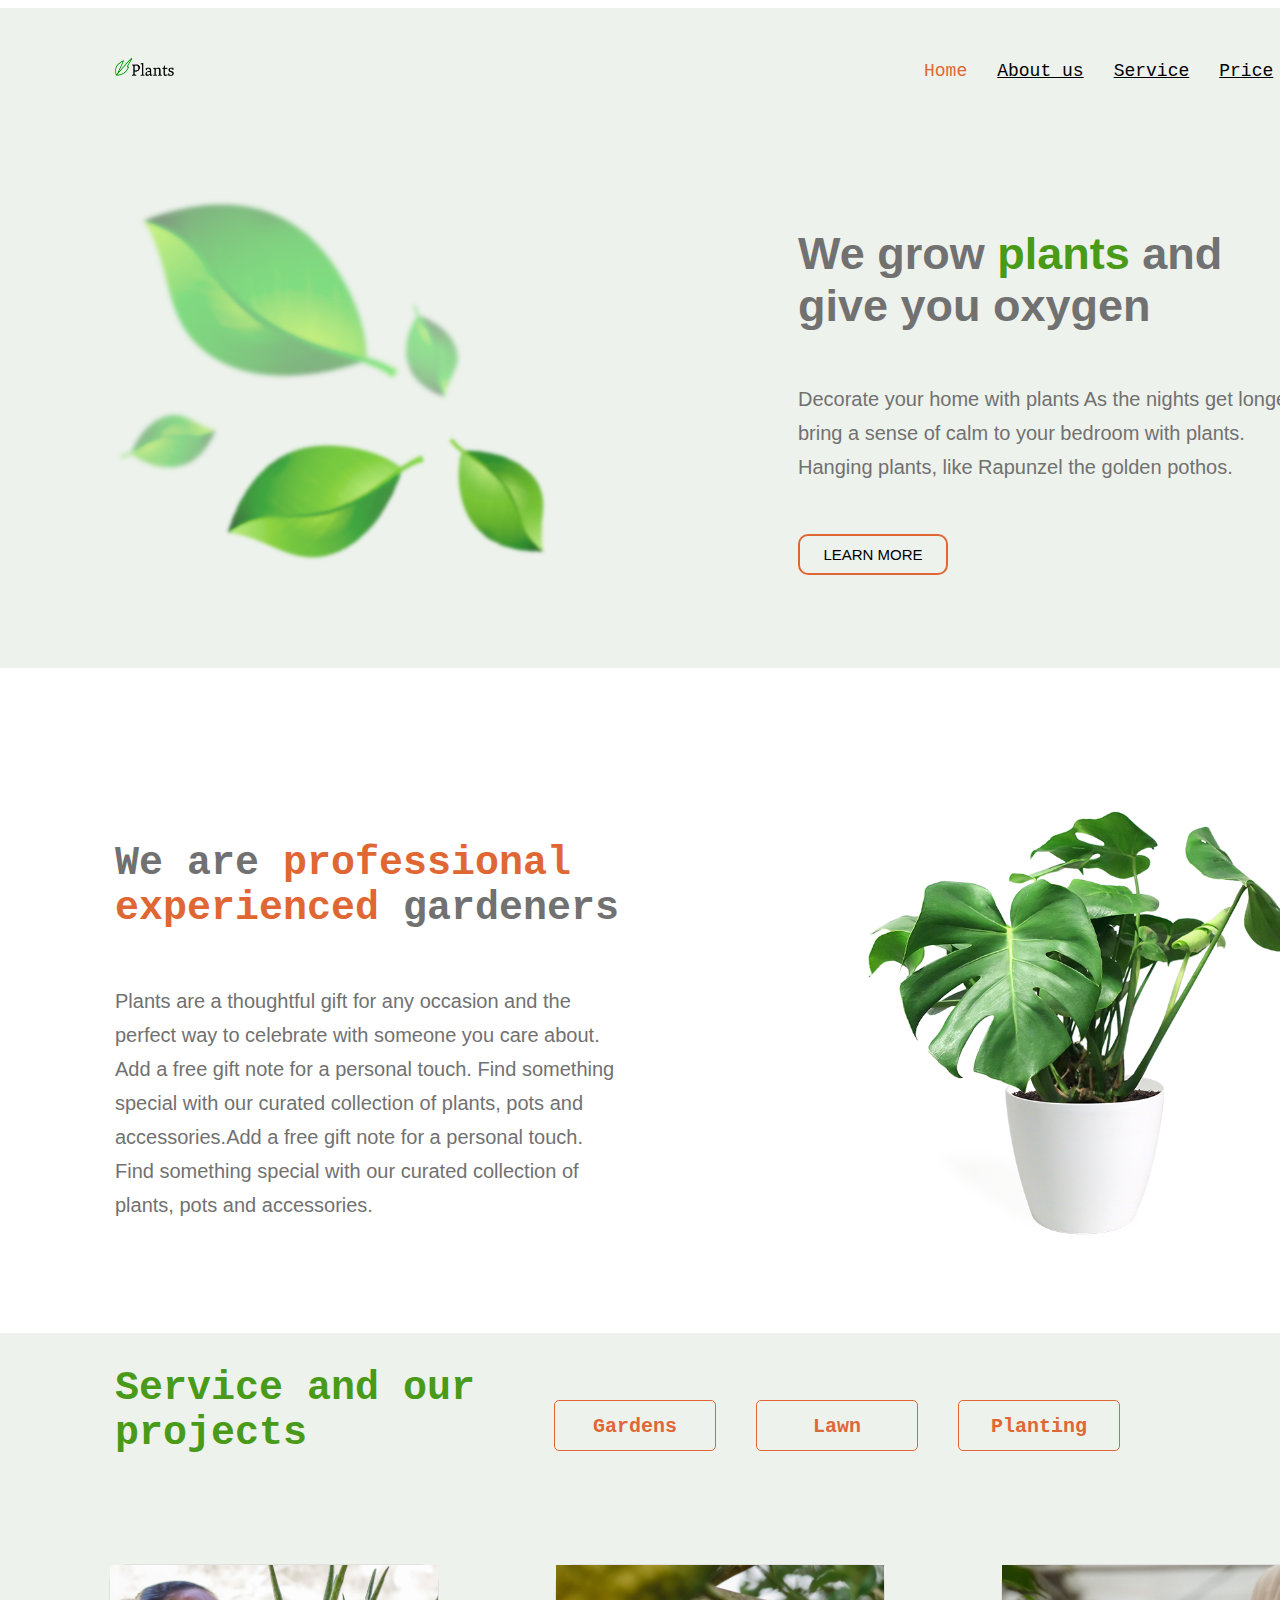
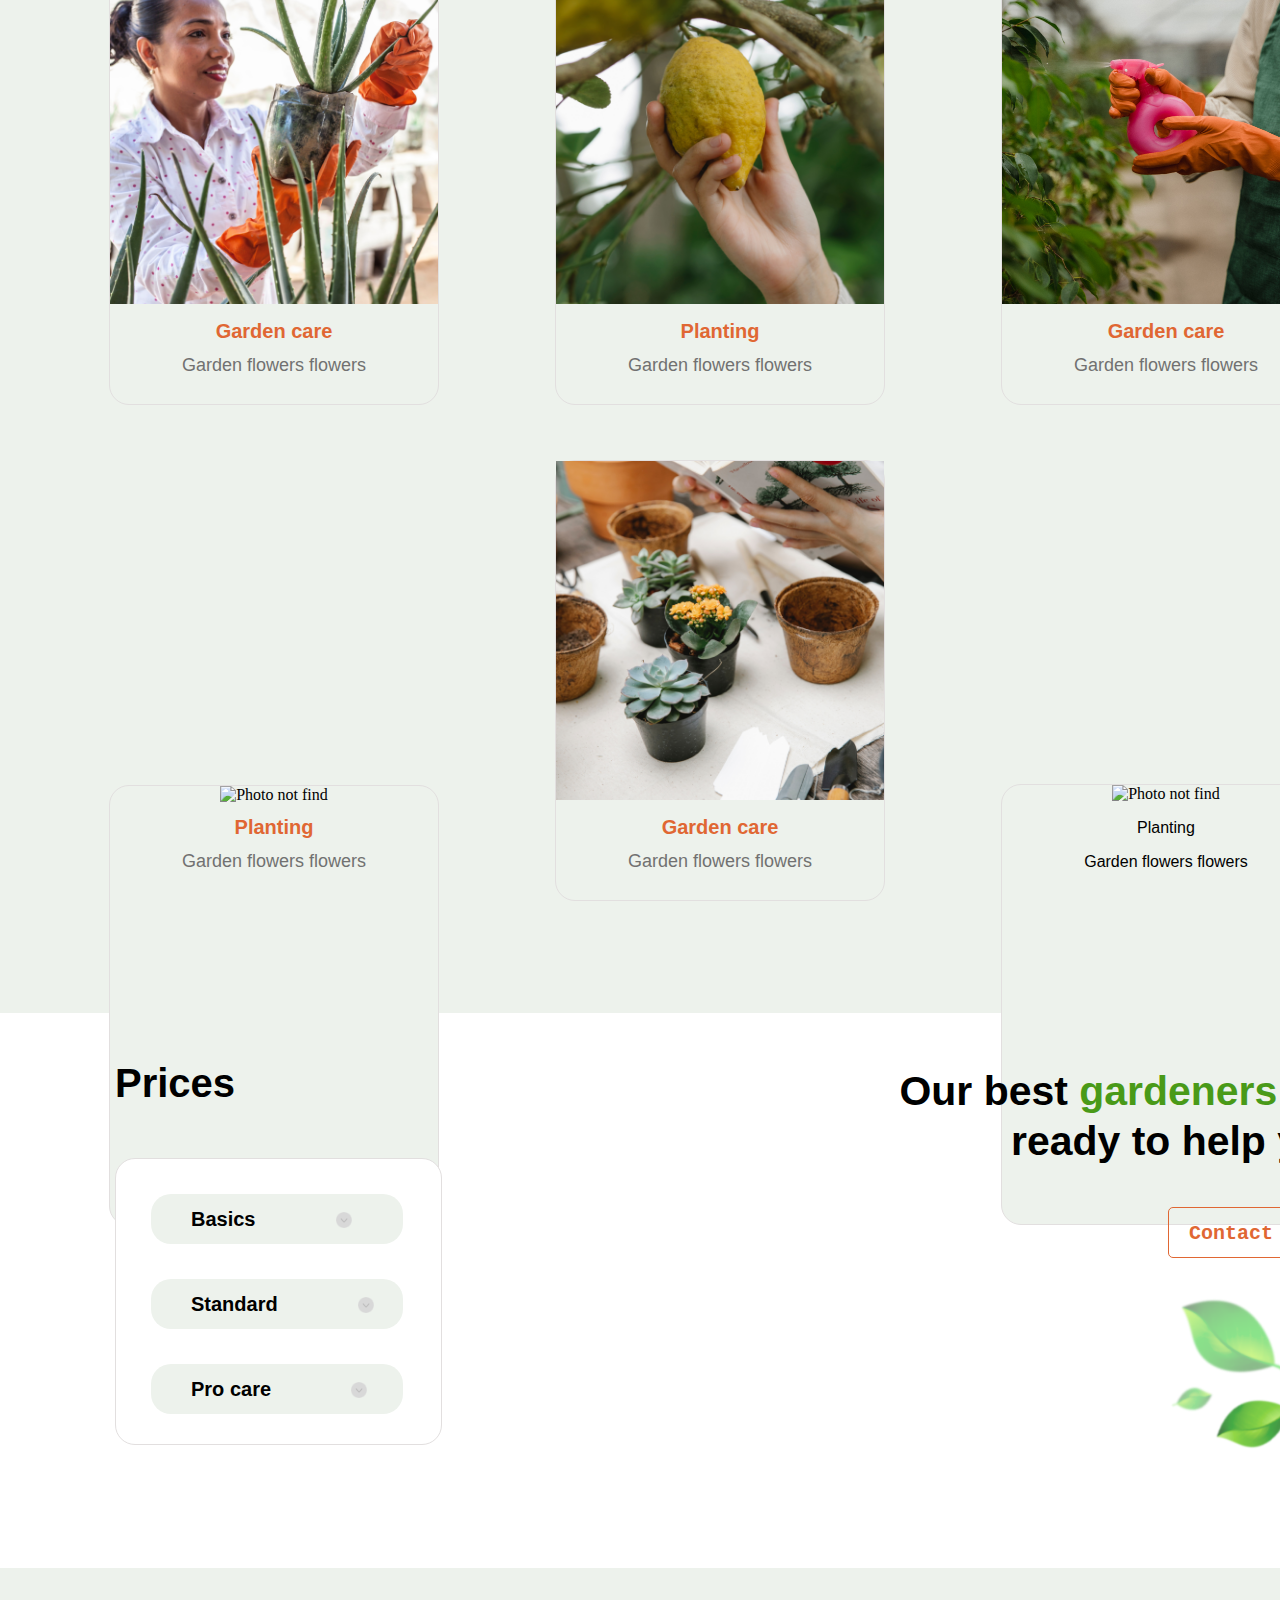
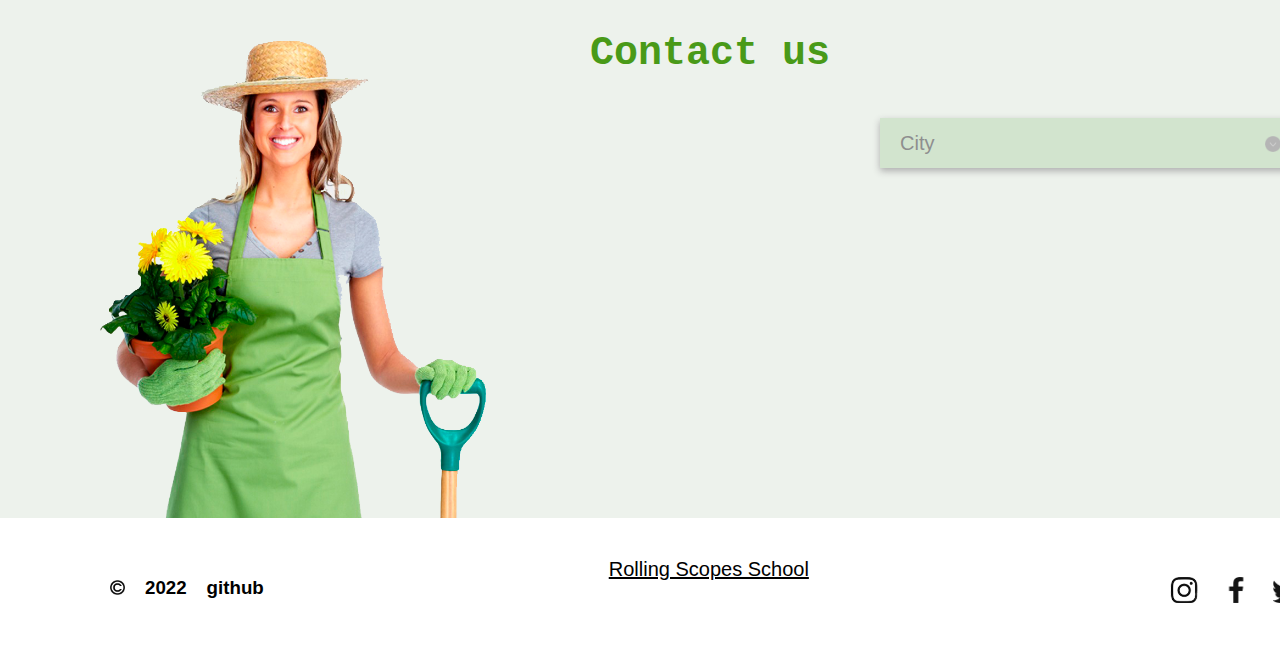
==== plants/index.html @ 2049fe75 "docs: create plants file" ====
<!DOCTYPE html>
<html lang="en">
  <head>
    <meta charset="UTF-8" />
    <meta http-equiv="X-UA-Compatible" content="IE=edge" />
    <meta name="viewport" content="width=device-width, initial-scale=1.0" />
    <title>plants</title>
    <link rel="stylesheet" href="static/styles/style.css" />
    <link rel="stylesheet" href="static/fonts/helvetica_bold.otf" />
    <link rel="stylesheet" href="static/fonts/SkolarPE-Regular.ttf" />
    <link rel="stylesheet" href="static/fonts/helvetica_regular.otf" />
    <link rel="stylesheet" href="static/fonts/SkolarPE-Bold.ttf" />
  </head>

  <body class="page">
    <header>
      <div class="conteiner-fon0">
        <div class="left115">
          <div class="conteiner-head">
            <div class="conteiner-logo">
              <img
                width="59px"
                src="static/images/green_logo_1.png"
                alt="Logo"
              />
            </div>

            <div class="right115">
              <div class="conteiner-link">
                <a class="stroke-sky" style="color: #e06733">Home</a>
                <a href="#about" class="stroke-sky">About us</a>
                <a href="#service" class="stroke-sky">Service</a>
                <a href="#prices" class="stroke-sky">Price</a>
                <a href="#contacts" class="stroke-sky">Contacts</a>
              </div>
            </div>
          </div>
        </div>
      </div>
    </header>

    <main>
      <section class="welcome">
        <div class="conteiner-fon1">
          <div class="left115">
            <img src="static/images/Untitled-2.png" alt="Photo leaves" />
          </div>

          <div class="block-fon1-1">
            <h1 class="block-text">
              We grow <span class="green-text">plants</span> and give you oxygen
            </h1>
            <div class="block-text">
              <p class="text-article">
                Decorate your home with plants As the nights get longer, bring a
                sense of calm to your bedroom with plants. Hanging plants, like
                Rapunzel the golden pothos.
              </p>
            </div>

            <button class="button1 button-new">LEARN MORE</button>
          </div>
        </div>
      </section>

      <section id="about">
        <div class="conteiner-fon2">
          <div class="left115">
            <div class="block-fon2-1">
              <h2 class="block-text">
                We are
                <span class="orange-text">professional experienced</span>
                gardeners
              </h2>

              <div class="block-text">
                <p class="text-article">
                  Plants are a thoughtful gift for any occasion and the perfect
                  way to celebrate with someone you care about. Add a free gift
                  note for a personal touch. Find something special with our
                  curated collection of plants, pots and accessories.Add a free
                  gift note for a personal touch. Find something special with
                  our curated collection of plants, pots and accessories.
                </p>
              </div>
            </div>
          </div>
          <div class="right115-fon2">
            <img
              width="465"
              src="static/images/flower in.png"
              alt="Photo leaves"
            />
          </div>
        </div>
      </section>

      <section id="service">
        <div class="conteiner-fon3">
          <div class="left115">
            <div class="right-fon3">
              <div class="conteiner-garden">
                <h2 class="block-text">
                  <span class="green-text"> Service and our projects</span>
                </h2>

                <div class="conteiner-garden">
                  <div class="fig5 text_center_orange">Gardens</div>
                  <div class="fig5 text_center_orange">Lawn</div>
                  <div class="fig5 text_center_orange">Planting</div>
                </div>
              </div>
            </div>
          </div>

          <div class="main">
            <div class="outher">
              <div class="conteiner-6">
                <div class="fig3">
                  <img
                    width="328"
                    height="339"
                    src="static/images/image_1.jpg"
                    alt="Photo not find"
                  />
                  <p class="text-assort">Garden care</p>
                  <p class="text-article-assort">Garden flowers flowers</p>
                </div>
              </div>

              <div class="conteiner-6">
                <div class="fig3">
                  <img
                    width="328"
                    height="339"
                    src="static/images/image_2.jpg"
                    alt="Photo not find"
                  />
                  <p class="text-assort">Planting</p>
                  <p class="text-article-assort">Garden flowers flowers</p>
                </div>
              </div>

              <div class="conteiner-6">
                <div class="fig3">
                  <img
                    width="328"
                    height="339"
                    src="static/images/image_3.jpg"
                    alt="Photo not find"
                  />
                  <p class="text-assort">Garden care</p>
                  <p class="text-article-assort">Garden flowers flowers</p>
                </div>
              </div>
            </div>

            <div class="outher">
              <div class="conteiner-6">
                <div class="fig3">
                  <div class="fig7">
                    <img
                      width="328"
                      height="339"
                      src="static/images/image_4.jpg"
                      alt="Photo not find"
                    />
                  </div>
                  <p class="text-assort">Planting</p>
                  <p class="text-article-assort">Garden flowers flowers</p>
                </div>
              </div>

              <div class="conteiner-6">
                <div class="fig3">
                  <img
                    width="328"
                    height="339"
                    src="static/images/image_5.jpg"
                    alt="Photo not find"
                  />
                  <p class="text-assort">Garden care</p>
                  <p class="text-article-assort">Garden flowers flowers</p>
                </div>
              </div>

              <div class="conteiner-6">
                <div class="fig3">
                  <img
                    width="328"
                    height="339"
                    src="static/images/image_6.jpg"
                    alt="Photo not find"
                  />
                  <p>Planting</p>
                  <p>Garden flowers flowers</p>
                </div>
              </div>
            </div>
          </div>
        </div>
      </section>

      <section id="prices">
        <div class="conteiner-fon4">
          <div class="block-fon4-1">
            <h3 class="text-fon4-prices">Prices</h3>

            <div class="fig1">
              <div class="fig2">
                <div class="rect_circle">
                  <div class="rect_circle_1">
                    <div class="text_center_middle">Basics</div>
                    <div class="img-fon4">
                      <img
                        width="16px"
                        height="16px"
                        src="static/images/____menu_buttom.png"
                        alt="not"
                      />
                    </div>
                  </div>
                </div>

                <div class="rect_circle">
                  <div class="rect_circle_1">
                    <div class="text_center_middle">Standard</div>
                    <div class="img-fon4">
                      <img
                        width="16px"
                        height="16px"
                        src="static/images/____menu_buttom.png"
                        alt="not"
                      />
                    </div>
                  </div>
                </div>

                <div class="rect_circle">
                  <div class="rect_circle_1">
                    <div class="text_center_middle">Pro care</div>
                    <div class="img-fon4">
                      <img
                        width="16px"
                        height="16px"
                        src="static/images/____menu_buttom.png"
                        alt="not"
                      />
                    </div>
                  </div>
                </div>
              </div>
            </div>
          </div>

          <div class="block-fon4-2">
            <div class="text-fon4">
              <div class="text-right-fon4">
                <h3 class="block-text">
                  Our best <span class="green-text">gardeners</span> are ready
                  to help you
                </h3>
              </div>
            </div>

            <div class="fig6 text_center_orange">Contact us</div>

            <img
              width="180px"
              src="static/images/Leaves_for_low.png"
              alt="Photo not found"
            />
          </div>
        </div>
      </section>

      <section id="contacts">
        <div class="conteiner-fon5">
          <div class="woman">
            <img
              width="390px"
              height="480px"
              src="static/images/bfb3e118e4acce558858a6c1a47c1998.png"
              alt="Photo not found"
            />
          </div>

          <div class="text-fon5">
            <h2><span class="green-text"> Contact us</span></h2>
          </div>

          <div class="botton-fon5">
            <div class="fig4">
              <div class="rect_circle_1">
                <div class="text_center_city">City</div>
                <div class="img-fon5">
                  <img
                    width="16px"
                    height="16px"
                    src="static/images/____menu_buttom_1.png"
                    alt="not"
                  />
                </div>
              </div>
            </div>
          </div>
        </div>
      </section>
    </main>

    <footer>
      <div class="conteiner-fon6">
        <div class="block6-1">
          <div class="img-fon6">
            <img
              class="img-padding-fon6"
              width="15px"
              height="15px"
              src="static/images/____trade.png"
              alt="not found"
            />
          </div>
          <h3 class="img-padding-fon6">2022</h3>
          <h3>github</h3>
        </div>

        <div class="block6-2">
          <a
            class="text-link"
            href="https://rs.school/js-stage0/"
            target="_blank"
            >Rolling Scopes School</a
          >
        </div>

        <div class="block6-3">
          <div class="img-fon6-1">
            <img
              class="img-padding-fon6"
              width="30px"
              height="26px"
              src="static/images/___insta.png"
              alt="not found"
            />
            <img
              class="img-padding-fon6"
              width="26px"
              height="26px"
              src="static/images/____f.png"
              alt="not found"
            />
            <img
              class="img-padding-fon6"
              width="24px"
              height="24px"
              src="static/images/____bird.png"
              alt="not found"
            />
            <img
              class="img-padding-fon6"
              width="27px"
              height="27px"
              src="static/images/____pinterest.png"
              alt="not found"
            />
          </div>
        </div>
      </div>
    </footer>
  </body>
</html>
---- plants/static/styles/style.css ----
.page{
    max-width: 1440px;
    margin-left: auto;
    margin-right: auto;
    scroll-behavior: smooth;
}

button:hover {
    color: #fff; /* Цвет текста */
    background: #499A18; /* Цвет фона */
}
.conteiner-fon0{
   display: flex;
    width: 1440px;
    height: 100px;
    background-color: #EDF2EC;
}



.conteiner-fon1{
    display:flex;
    padding-top: 90px;
    width: 1440px;
    height: 470px;
    background-color: #EDF2EC;
}

.conteiner-fon2{
    display: flex;
    width: 1440px;
    height: 665px;
    background-color: #ffffff;
}

.conteiner-fon3{
    
    width: 1440px;
    height: 1280px;
    background-color: #EDF2EC;
}

.conteiner-fon4{
    display: flex;
    width: 1440px;
    height: 555px;
    background-color: #ffffff;
}
.conteiner-fon5{
    display: flex;
    width: 1440px;
    height: 550px;
    background-color: #EDF2EC;

}

.conteiner-fon6{
    display: flex;
    width: 1440px;
    height: 120px;
    background-color: #ffffff;
}



.left115{
    padding-left: 115px;
}

.right115{
    
    padding-left: 685px;
}

.right115-fon2{
   padding-left: 245px; 
   padding-top: 70px;
}

.stroke-sky{
    display:inline-block;
    margin-left: 15px;
    margin-right: 15px;
    padding-top: 2.5px;
    font-size: 18px;
    color: black;
    font-family: ScolarPE-Bold, Courier, monospace;  
}

.stroke-learn{
    font-size: 16px;
    display:inline-block;
    font-weight: regular;
    margin: 0px;
    padding-left: 25px;
    padding-right: 25px;
    padding-top: 10px;
    padding-bottom: 10px;
    border-radius: 10px;
    border: solid 2px #E06733;
   
    color:#000000;
    font-family: Helvetica, Arial, sans-serif;
   width: 110px;
}
.button1 {
    border: none;
    color:#EDF2EC;
    font-family: Helvetica, Arial, sans-serif;
    font-size: 15px;
    margin: 0px;
    padding: 10px;
    text-align: center;
    text-decoration: none;
    display: inline-block;
    transition-duration: 0.4s;
    cursor: pointer;
    width: 150px;
  }
.button-new {
    background-color: #EDF2EC; 
    color: black;
    border-radius: 10px;
    border: 2px solid #E06733;
  }
   
  .button-new:hover {
    background-color: #E06733;
    color: white;
  }

.block-text{
    width: 508px;
    margin-left: 0;
    padding-left: 0;
       
}

.block-fon1-1{
  display: flex; 
  flex-direction: column; 
  padding-left: 250px;
  
}

.block-fon4-2{
    display: flex; 
    flex-direction: column; 
    padding-left: 400px;
    align-items: flex-end;
   
  }


.block-fon4-1{
    display: flex; 
    flex-direction: column; 
    padding-left: 115px;
    
  }

.block-fon2-1{
    padding-top: 140px;
    display: flex; 
    flex-direction: column;   
}

.text-article{
    font-size: 20px;
    color: #717171;
    line-height: 34px;
    padding-bottom: 30px;
}

.text-article-assort{
    font-size: 18px;
    color: #717171;
    line-height: 20px;
    font-weight: regular;
   
}

.text-fon4-prices{
    font-size: 40px;
    font-weight: bold;
    padding-top: 5px;
    line-height: 50px;
    padding-bottom: 10px;
    
}
.text-fon4{
    font-size: 35px;
    font-weight: bold;
    padding-top: 12px;
    line-height: 50px;
}

.text-right-fon4{
text-align:right ;
}

.text-fon5{
padding-left: 100px;
padding-right: 50px;
padding-top: 30px;
}

.botton-fon5{
padding-top: 150px;

}

.text-assort{
font-size: 20px;
font-weight: bold;
color: #E06733;
line-height: 1px;
padding-top: 3px;
padding-bottom: 3px;
}

.green-text{
    color:#499A18;  
}
.orange-text{
    color: #E06733;  
}
h1{
    font-size: 45px;
    color: #717171;
    font-family: Helvetica, Arial, sans-serif;
    }
h2{
    font-size: 40px;
    color: #717171;
    font-family: ScolarPE-Regular, Courier, monospace;
} 
h3{
    font-family: Helvetica, Arial, sans-serif;
} 
h4{
    font-family: Helvetica, Arial, sans-serif; 
} 
h5{
    font-family: ScolarPE-Regular, Courier, monospace;
}
p{
    font-family: Helvetica, Arial, sans-serif;
} 
.conteiner-link {
   padding-left: 50px;
    display:flex;
}



.conteiner-logo{
  text-align: left;  
}
.conteiner-garden{
    display:flex;
    padding-bottom: 20px;
    
}

.right-fon3{
 padding-right: 300px;   
}

.stroke-garden{
    display:inline-block;
    width: 140px;

    font-size: 20px;
    
    font-weight: bold;
    margin: 17px;
    padding-left: 10px;
    padding-right: 10px;
    border-radius: 5px;
    border: solid 1px #E06733;
    
    color:#E06733;
    font-family: ScolarPE-Regular, Courier, monospace;
}

.text_center_orange{
    text-align: center;
    padding-top: 14px;
    font-weight: bold;
    font-size: 20px;
    color:#E06733;
    font-family: ScolarPE-Regular, Courier, monospace;   
}

.text_center_orange:hover {
    background-color: #E06733;
    color: white;
  }


.fig5{
    margin-top: 67px;
    margin-left: 20px;
    margin-right: 20px;
    width: 160px;
    height: 35px;
    border-radius: 5px;
    border: solid 1px #E06733;
    transition-duration: 0.4s;
    cursor: pointer;
}
.fig6{
    margin-top: 0 px;
    margin-bottom: 40px;
    margin-left: 20px;
    margin-right: 20px;
    width: 160px;
    height: 35px;
    border-radius: 5px;
    border: solid 1px #E06733;
    transition-duration: 0.4s;
    cursor: pointer;
}
.conteiner-6{
    display: inline-block;
    text-align: center;
   padding-left: 56px;
   padding-right: 56px;
   
}

.fig3{
    border-radius: 20px;
    width: 328px;
    height: 439px;
    background: #EDF2EC;
border: solid 1px #e2dfdf;
}

.outher{
padding-top: 55px;
}

.main{
text-align: center;    
}
.conteiner-head{
display: flex;
padding-top: 50px;

}

.conteiner-menu{
    display: flex;
    flex-direction: column;
}
.button-menu{

    display: inline-block;
    margin: 20px;
    text-align: left;
    background-color: #EDF2EC;
}
.rect_circle{      
    border-radius: 20px;
    width:252px;
    height:50px;
    background: #edf2ec;  
    margin: 35px;
}

.img-fon4{
    padding-left: 80px;
    padding-top: 18px;
}

.img-fon5{
    padding-left: 330px;
    padding-top: 18px;
}
.rect_circle_1{
    display: flex;
}

.text_center_middle{

    color: #000000;
    padding-left: 40px;
    line-height: 50px;
    font-family: Helvetica, Arial, sans-serif;
    font-size: 20px;
    font-weight: bold;
}


.text_center_city{

    color: #8e8e8e;
    padding-left: 20px;
    line-height: 50px;
    font-family: Helvetica, Arial, sans-serif;
    font-size: 20px;
    font-weight: regular;
}

.fig1{
    
    border-radius: 20px;
    width: 325px;
    height: 285px;
    background: #ffffff;
    border: solid 1px #e2dfdf;

}

.fig2{
    
}
.fig7{
    border-top-right-radius: 30px;
    border-top-left-radius: 30px;
}

.fig4{
   
    width: 430px;
    height: 50px;
    background: #d2e4ce;
    box-shadow: 0 3px 7px #adadad;

}

.left-fon4{
text-align: right;
}


.woman{
    margin-top: 0px;
   padding-top: 70px;
   padding-left: 100px;
   top: 50px;
 
   
}

.block6-1{
    display: flex;
    padding-top: 40px;
    text-align: left;
    padding-left: 110px ;
}

.block6-2{
    padding-top: 40px;
    text-align: center;
    padding-left: 345px;
}

.block6-3{
    display: flex;
    padding-top: 40px;
   padding-left: 360px;
}

.img-fon6{
padding-top: 22px;
}

.img-fon6-1{
    padding-top: 18px;
    }

    .img-padding-fon6{
padding-right: 20px;
    }


    .text-link{
        padding-top: 70px;
        font-size: 20px;
        color:#000000;
    font-family: Helvetica, Arial, sans-serif;
    }
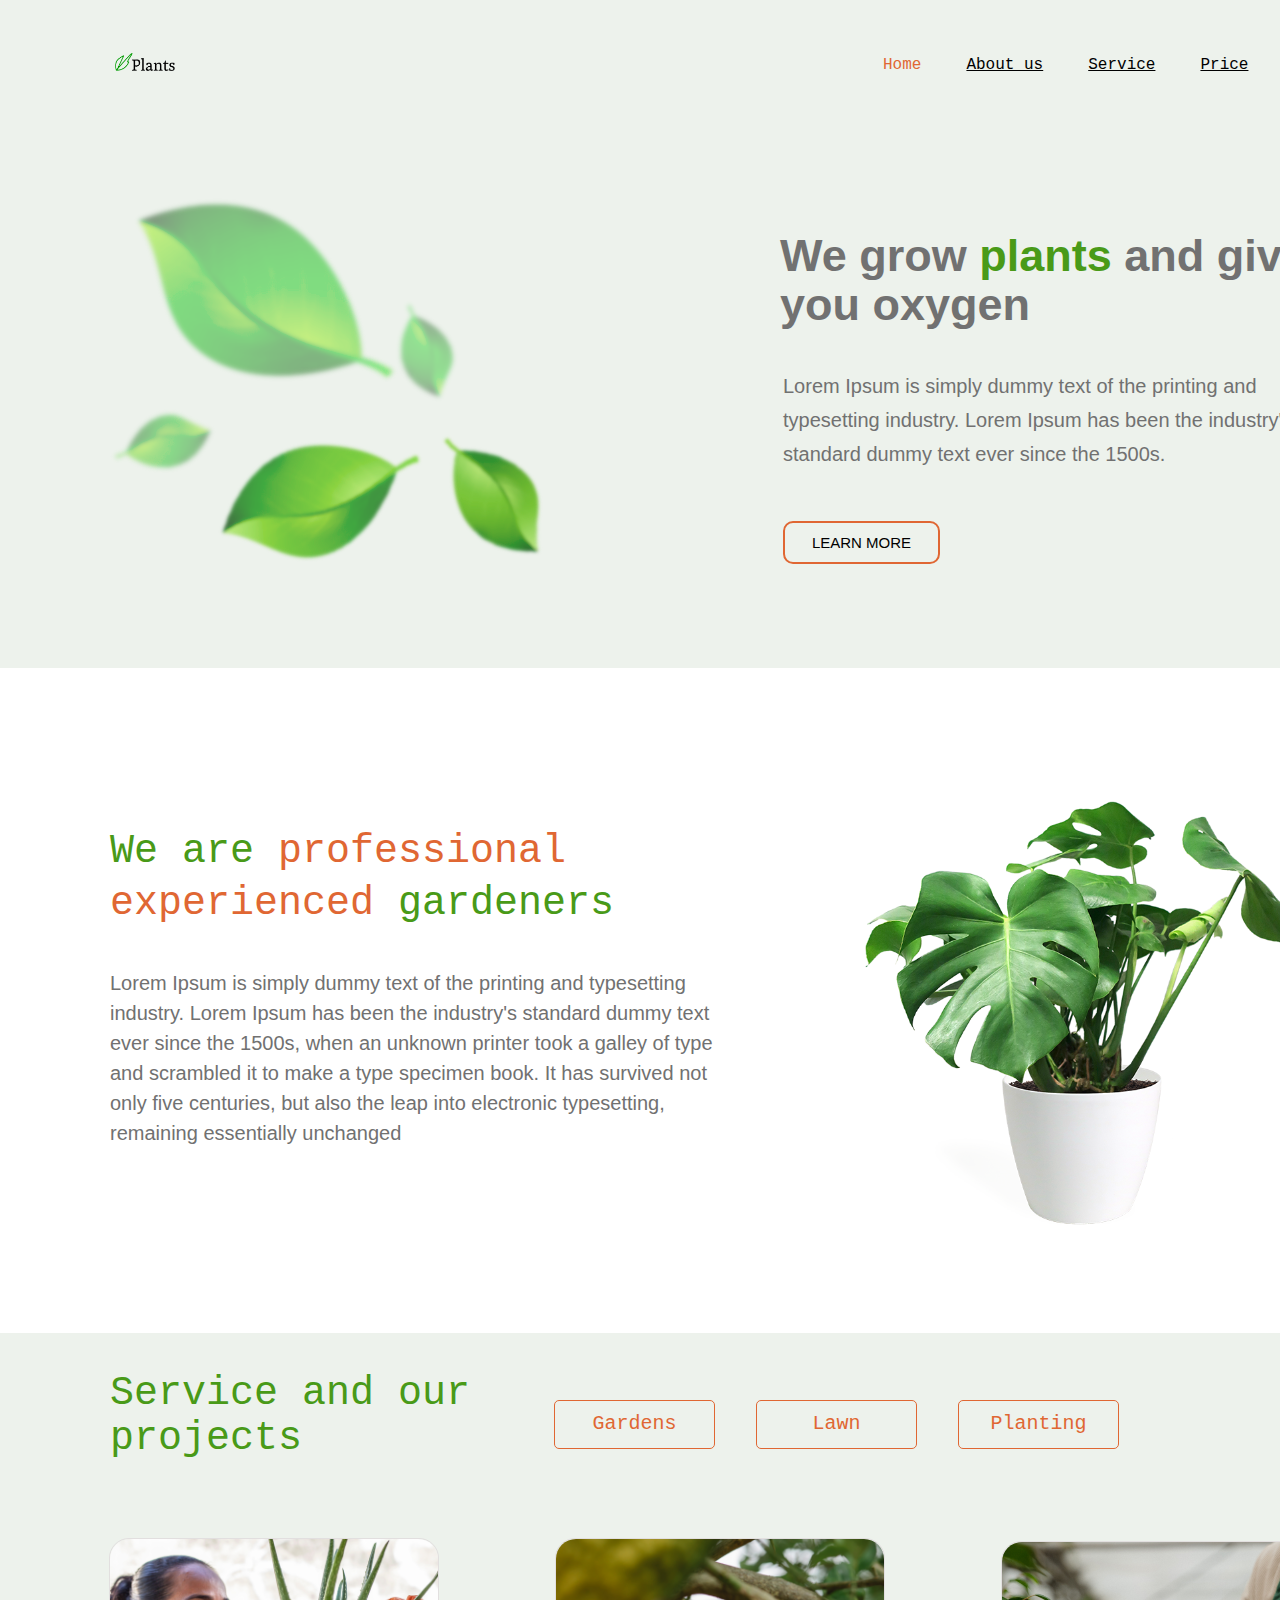
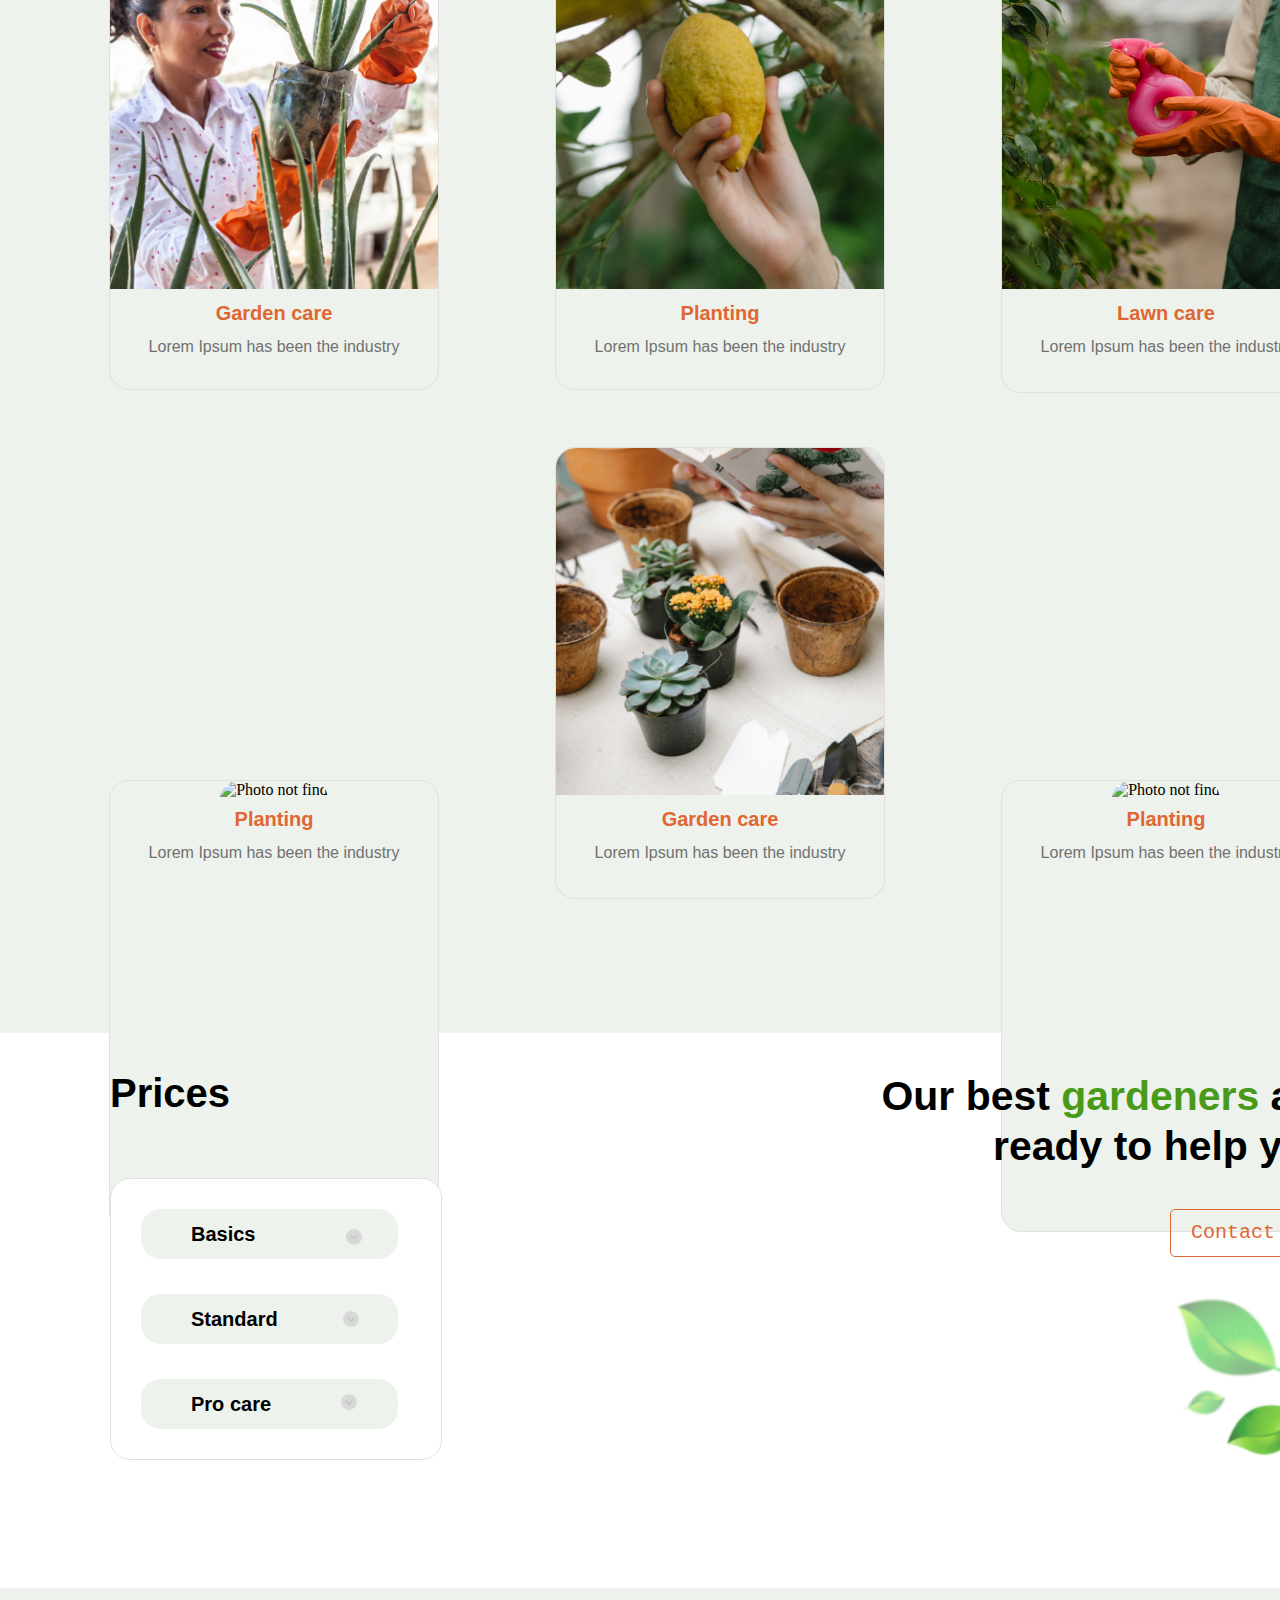
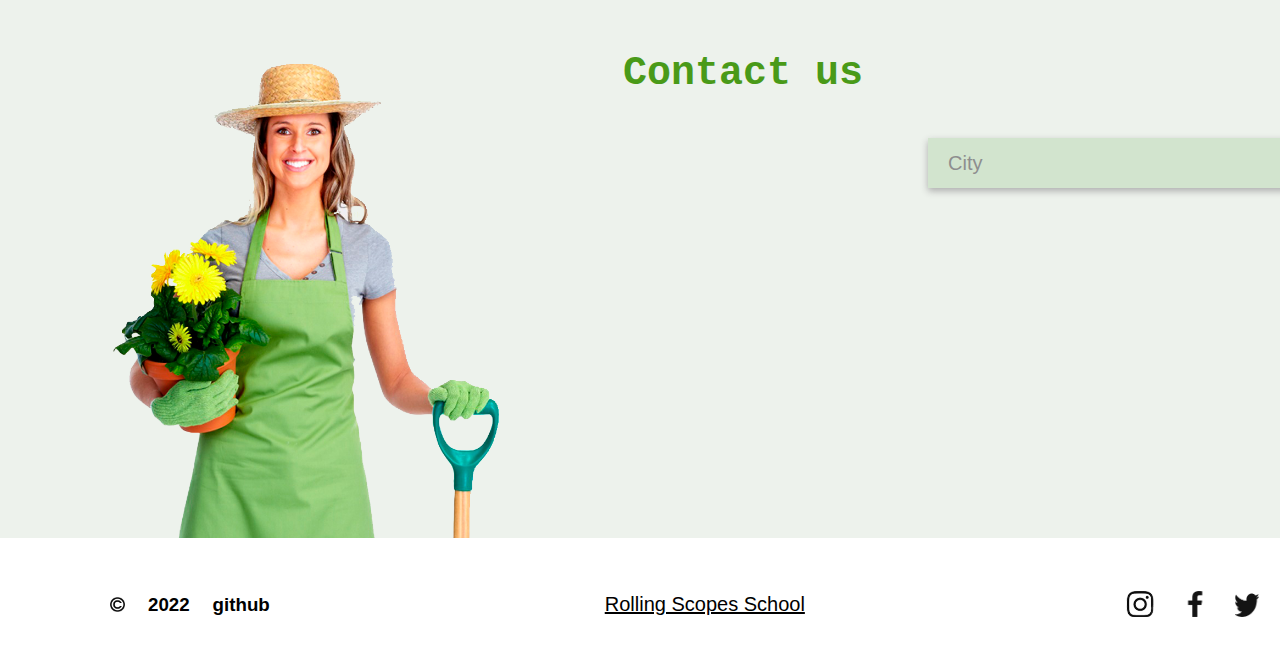
==== commit b79f135d: "docs: change fonts" ====
--- a/plants/index.html
+++ b/plants/index.html
@@ -6,10 +6,13 @@
     <meta name="viewport" content="width=device-width, initial-scale=1.0" />
     <title>plants</title>
     <link rel="stylesheet" href="static/styles/style.css" />
-    <link rel="stylesheet" href="static/fonts/helvetica_bold.otf" />
-    <link rel="stylesheet" href="static/fonts/SkolarPE-Regular.ttf" />
-    <link rel="stylesheet" href="static/fonts/helvetica_regular.otf" />
-    <link rel="stylesheet" href="static/fonts/SkolarPE-Bold.ttf" />
+
+    <link rel="stylesheet" href="static/fonts/Inika-Bold.ttf" />
+    <link rel="stylesheet" href="static/fonts/Inika-Regular.ttf" />
+    <link rel="stylesheet" href="static/fonts/Inter-Bold.ttf" />
+    <link rel="stylesheet" href="static/fonts/Inter-Regular.ttf" />
+    <script src="index.js"></script>
+    
   </head>
 
   <body class="page">
@@ -19,7 +22,7 @@
           <div class="conteiner-head">
             <div class="conteiner-logo">
               <img
-                width="59px"
+                width="60px"
                 src="static/images/green_logo_1.png"
                 alt="Logo"
               />
@@ -42,19 +45,19 @@
     <main>
       <section class="welcome">
         <div class="conteiner-fon1">
-          <div class="left115">
+          <div class="left115-leaves">
             <img src="static/images/Untitled-2.png" alt="Photo leaves" />
           </div>
 
           <div class="block-fon1-1">
-            <h1 class="block-text">
+            <h1 class="block-text-grow">
               We grow <span class="green-text">plants</span> and give you oxygen
             </h1>
-            <div class="block-text">
-              <p class="text-article">
-                Decorate your home with plants As the nights get longer, bring a
-                sense of calm to your bedroom with plants. Hanging plants, like
-                Rapunzel the golden pothos.
+            <div class="block-text-fon1">
+              <p class="text-article-fon1">
+                Lorem Ipsum is simply dummy text of the printing and typesetting
+                industry. Lorem Ipsum has been the industry's standard dummy
+                text ever since the 1500s.
               </p>
             </div>
 
@@ -67,20 +70,21 @@
         <div class="conteiner-fon2">
           <div class="left115">
             <div class="block-fon2-1">
-              <h2 class="block-text">
+              <h2 class="block-text-fon2-h">
                 We are
                 <span class="orange-text">professional experienced</span>
                 gardeners
               </h2>
 
-              <div class="block-text">
-                <p class="text-article">
-                  Plants are a thoughtful gift for any occasion and the perfect
-                  way to celebrate with someone you care about. Add a free gift
-                  note for a personal touch. Find something special with our
-                  curated collection of plants, pots and accessories.Add a free
-                  gift note for a personal touch. Find something special with
-                  our curated collection of plants, pots and accessories.
+              <div class="block-text-fon2">
+                <p class="text-article-fon2">
+                  Lorem Ipsum is simply dummy text of the printing and
+                  typesetting industry. Lorem Ipsum has been the industry's
+                  standard dummy text ever since the 1500s, when an unknown
+                  printer took a galley of type and scrambled it to make a type
+                  specimen book. It has survived not only five centuries, but
+                  also the leap into electronic typesetting, remaining
+                  essentially unchanged
                 </p>
               </div>
             </div>
@@ -100,7 +104,7 @@
           <div class="left115">
             <div class="right-fon3">
               <div class="conteiner-garden">
-                <h2 class="block-text">
+                <h2 class="block-text-fon3-h">
                   <span class="green-text"> Service and our projects</span>
                 </h2>
 
@@ -114,86 +118,98 @@
           </div>
 
           <div class="main">
-            <div class="outher">
-              <div class="conteiner-6">
-                <div class="fig3">
-                  <img
-                    width="328"
-                    height="339"
+            <div class="outher1">
+              <div class="conteiner-6">
+                <div class="fig3">
+                  <img class="fig3-photo"
+                    width="328"
+                    height="350"
                     src="static/images/image_1.jpg"
                     alt="Photo not find"
                   />
                   <p class="text-assort">Garden care</p>
-                  <p class="text-article-assort">Garden flowers flowers</p>
-                </div>
-              </div>
-
-              <div class="conteiner-6">
-                <div class="fig3">
-                  <img
-                    width="328"
-                    height="339"
+                  <p class="text-article-assort">
+                    Lorem Ipsum has been the industry
+                  </p>
+                </div>
+              </div>
+
+              <div class="conteiner-6">
+                <div class="fig3">
+                  <img class="fig3-photo"
+                    width="328"
+                    height="350"
                     src="static/images/image_2.jpg"
                     alt="Photo not find"
                   />
                   <p class="text-assort">Planting</p>
-                  <p class="text-article-assort">Garden flowers flowers</p>
-                </div>
-              </div>
-
-              <div class="conteiner-6">
-                <div class="fig3">
-                  <img
-                    width="328"
-                    height="339"
+                  <p class="text-article-assort">
+                    Lorem Ipsum has been the industry
+                  </p>
+                </div>
+              </div>
+
+              <div class="conteiner-6">
+                <div class="fig3">
+                  <img class="fig3-photo"
+                    width="328"
+                    height="347"
                     src="static/images/image_3.jpg"
                     alt="Photo not find"
                   />
-                  <p class="text-assort">Garden care</p>
-                  <p class="text-article-assort">Garden flowers flowers</p>
-                </div>
-              </div>
-            </div>
-
-            <div class="outher">
+                  <p class="text-assort">Lawn care</p>
+                  <p class="text-article-assort">
+                    Lorem Ipsum has been the industry
+                  </p>
+                </div>
+              </div>
+            </div>
+
+            <div class="outher2">
               <div class="conteiner-6">
                 <div class="fig3">
                   <div class="fig7">
-                    <img
+                    <img class="fig3-photo"
                       width="328"
-                      height="339"
+                      height="347"
                       src="static/images/image_4.jpg"
                       alt="Photo not find"
                     />
                   </div>
                   <p class="text-assort">Planting</p>
-                  <p class="text-article-assort">Garden flowers flowers</p>
-                </div>
-              </div>
-
-              <div class="conteiner-6">
-                <div class="fig3">
-                  <img
-                    width="328"
-                    height="339"
+                  <p class="text-article-assort">
+                    Lorem Ipsum has been the industry
+                  </p>
+                </div>
+              </div>
+
+              <div class="conteiner-6">
+                <div class="fig3">
+                  <img class="fig3-photo"
+                    width="328"
+                    height="347"
                     src="static/images/image_5.jpg"
                     alt="Photo not find"
                   />
                   <p class="text-assort">Garden care</p>
-                  <p class="text-article-assort">Garden flowers flowers</p>
-                </div>
-              </div>
-
-              <div class="conteiner-6">
-                <div class="fig3">
-                  <img
-                    width="328"
-                    height="339"
+                  <p class="text-article-assort">
+                    Lorem Ipsum has been the industry
+                  </p>
+                </div>
+              </div>
+
+              <div class="conteiner-6">
+                <div class="fig3">
+                  <img class="fig3-photo"
+                    width="328"
+                    height="347"
                     src="static/images/image_6.jpg"
                     alt="Photo not find"
                   />
-                  <p>Planting</p>
-                  <p>Garden flowers flowers</p>
+                  <p class="text-assort">Planting</p>
+                  <p class="text-article-assort">
+                    Lorem Ipsum has been the industry
+                  </p>
                 </div>
               </div>
             </div>
@@ -204,14 +220,14 @@
       <section id="prices">
         <div class="conteiner-fon4">
           <div class="block-fon4-1">
-            <h3 class="text-fon4-prices">Prices</h3>
+            <h2 class="text-fon4-prices">Prices</h2>
 
             <div class="fig1">
               <div class="fig2">
                 <div class="rect_circle">
                   <div class="rect_circle_1">
                     <div class="text_center_middle">Basics</div>
-                    <div class="img-fon4">
+                    <div class="img-fon4-11">
                       <img
                         width="16px"
                         height="16px"
@@ -225,7 +241,7 @@
                 <div class="rect_circle">
                   <div class="rect_circle_1">
                     <div class="text_center_middle">Standard</div>
-                    <div class="img-fon4">
+                    <div class="img-fon4-12">
                       <img
                         width="16px"
                         height="16px"
@@ -239,7 +255,7 @@
                 <div class="rect_circle">
                   <div class="rect_circle_1">
                     <div class="text_center_middle">Pro care</div>
-                    <div class="img-fon4">
+                    <div class="img-fon4-13">
                       <img
                         width="16px"
                         height="16px"
@@ -256,7 +272,7 @@
           <div class="block-fon4-2">
             <div class="text-fon4">
               <div class="text-right-fon4">
-                <h3 class="block-text">
+                <h3 class="block-text-fon4-h">
                   Our best <span class="green-text">gardeners</span> are ready
                   to help you
                 </h3>
@@ -265,11 +281,13 @@
 
             <div class="fig6 text_center_orange">Contact us</div>
 
-            <img
-              width="180px"
-              src="static/images/Leaves_for_low.png"
-              alt="Photo not found"
-            />
+            <div class="img-fon4">
+              <img
+                width="190px"
+                src="static/images/Leaves_for_low.png"
+                alt="Photo not found"
+              />
+            </div>
           </div>
         </div>
       </section>
@@ -279,14 +297,16 @@
           <div class="woman">
             <img
               width="390px"
-              height="480px"
+              height="477px"
               src="static/images/bfb3e118e4acce558858a6c1a47c1998.png"
               alt="Photo not found"
             />
           </div>
 
           <div class="text-fon5">
-            <h2><span class="green-text"> Contact us</span></h2>
+            <h2 class="text-fon5-h2">
+              <span class="green-text"> Contact us</span>
+            </h2>
           </div>
 
           <div class="botton-fon5">
--- a/plants/static/styles/style.css
+++ b/plants/static/styles/style.css
@@ -10,9 +10,10 @@
     background: #499A18; /* Цвет фона */
 }
 .conteiner-fon0{
+margin-top: -10px;
    display: flex;
     width: 1440px;
-    height: 100px;
+    height: 110px;
     background-color: #EDF2EC;
 }
 
@@ -36,7 +37,7 @@
 .conteiner-fon3{
     
     width: 1440px;
-    height: 1280px;
+    height: 1300px;
     background-color: #EDF2EC;
 }
 
@@ -66,6 +67,11 @@
 .left115{
     padding-left: 115px;
 }
+.left115-leaves{
+    padding-left: 110px;
+    padding-top: 0px;
+}
+
 
 .right115{
     
@@ -73,18 +79,18 @@
 }
 
 .right115-fon2{
-   padding-left: 245px; 
-   padding-top: 70px;
+   padding-left: 150px; 
+   padding-top: 60px;
 }
 
 .stroke-sky{
     display:inline-block;
-    margin-left: 15px;
-    margin-right: 15px;
+    margin-left: 23px;
+    margin-right: 22px;
     padding-top: 2.5px;
-    font-size: 18px;
+    font-size: 16px;
     color: black;
-    font-family: ScolarPE-Bold, Courier, monospace;  
+    font-family: Inika, Courier, monospace;  
 }
 
 .stroke-learn{
@@ -100,22 +106,22 @@
     border: solid 2px #E06733;
    
     color:#000000;
-    font-family: Helvetica, Arial, sans-serif;
+    font-family: Inter, Arial, sans-serif;
    width: 110px;
 }
 .button1 {
     border: none;
     color:#EDF2EC;
-    font-family: Helvetica, Arial, sans-serif;
+    font-family: Inter, Arial, sans-serif;
     font-size: 15px;
     margin: 0px;
-    padding: 10px;
+    padding: 11px;
     text-align: center;
     text-decoration: none;
     display: inline-block;
     transition-duration: 0.4s;
     cursor: pointer;
-    width: 150px;
+    width: 157px;
   }
 .button-new {
     background-color: #EDF2EC; 
@@ -130,34 +136,65 @@
   }
 
 .block-text{
-    width: 508px;
+    width: 500px;
     margin-left: 0;
     padding-left: 0;
        
 }
 
+.block-text-fon4-h{
+    width: 500px;
+  
+    margin-left: 10px;
+    padding-left: 0;
+       
+}
+.block-text-fon1{
+    width: 530px;
+    margin-left: 0;
+    padding-left: 0;
+    margin-top: 8px;   
+}
+
+
+.block-text-fon2{
+    width: 600px;
+    margin-left: 0;
+    padding-left: 0;
+       
+}
+
+.block-text-grow{
+    width: 600px;
+    margin-left: -3px;
+    padding-left: 0;
+    margin-top: 33px;
+       
+}
+
 .block-fon1-1{
   display: flex; 
   flex-direction: column; 
-  padding-left: 250px;
+  padding-left: 240px;
   
 }
 
 .block-fon4-2{
     display: flex; 
     flex-direction: column; 
-    padding-left: 400px;
+    padding-left: 380px;
     align-items: flex-end;
-   
-  }
+    margin-top: -15px;
+    padding-top: 0px;
+}
 
 
 .block-fon4-1{
     display: flex; 
     flex-direction: column; 
-    padding-left: 115px;
-    
-  }
+    padding-left: 110px;  
+    margin-top: 10px;  
+}
 
 .block-fon2-1{
     padding-top: 140px;
@@ -169,25 +206,45 @@
     font-size: 20px;
     color: #717171;
     line-height: 34px;
+    margin-top: 2px;
     padding-bottom: 30px;
 }
 
+.text-article-fon1{
+    font-size: 20px;
+    color: #717171;
+    line-height: 34px;
+    margin-top: 2px;
+    padding-bottom: 30px;
+}
+
+.text-article-fon2{
+    font-size: 20px;
+    color: #717171;
+    line-height: 30px;
+    margin-top: 5px;
+    padding-bottom: 50px;
+    margin-left: -5px;
+}
+
 .text-article-assort{
-    font-size: 18px;
+    font-size: 16px;
     color: #717171;
     line-height: 20px;
-    font-weight: regular;
-   
+    font-weight: regular;  
 }
 
 .text-fon4-prices{
+    font-family: Inter, Arial, sans-serif;
     font-size: 40px;
     font-weight: bold;
-    padding-top: 5px;
+    padding-top: 0px;
     line-height: 50px;
-    padding-bottom: 10px;
-    
-}
+    color: #000000;
+   margin-top: 25px;
+    margin-bottom: 60px;
+}
+
 .text-fon4{
     font-size: 35px;
     font-weight: bold;
@@ -200,13 +257,18 @@
 }
 
 .text-fon5{
-padding-left: 100px;
+padding-left: 120px;
 padding-right: 50px;
 padding-top: 30px;
+
+}
+.text-fon5-h2{
+    font-weight: regular;
 }
 
 .botton-fon5{
 padding-top: 150px;
+margin-left: -5px;
 
 }
 
@@ -215,7 +277,7 @@
 font-weight: bold;
 color: #E06733;
 line-height: 1px;
-padding-top: 3px;
+padding-top: 0px;
 padding-bottom: 3px;
 }
 
@@ -228,34 +290,60 @@
 h1{
     font-size: 45px;
     color: #717171;
-    font-family: Helvetica, Arial, sans-serif;
+    line-height: 49px;
+    padding-top: 0px;
+    font-family: Inter, Arial, sans-serif;
     }
 h2{
     font-size: 40px;
     color: #717171;
-    font-family: ScolarPE-Regular, Courier, monospace;
+    font-family: Inika, Curier, monospace;
 } 
+
+.block-text-fon2-h{
+    color: #499A18 ;
+    font-family: Inika, Courier, monospace;
+    width: 600px;
+    font-weight: lighter;
+    margin-top: 18px;
+    line-height: 52px;
+    margin-left: -5px;
+    padding-left: 0;
+}
+
+.block-text-fon3-h{
+    color: #499A18 ;
+    font-family: Inika, Courier, monospace;
+    width: 600px;
+    margin-top: 38px;
+    margin-left: -5px;
+    padding-left: 0;
+   font-weight: lighter;
+}
+
 h3{
-    font-family: Helvetica, Arial, sans-serif;
+    font-family: Inter, Arial, sans-serif;
 } 
 h4{
-    font-family: Helvetica, Arial, sans-serif; 
+    font-family: Inter, Arial, sans-serif; 
 } 
 h5{
-    font-family: ScolarPE-Regular, Courier, monospace;
+    font-family: Inika-Regular, Courier, monospace;
 }
 p{
-    font-family: Helvetica, Arial, sans-serif;
+    font-family: Inter, Arial, sans-serif;
 } 
 .conteiner-link {
-   padding-left: 50px;
+   padding-left: -10px;
     display:flex;
+    margin-top: 10px;
 }
 
 
 
 .conteiner-logo{
-  text-align: left;  
+  text-align: left; 
+  margin-top: 10px; 
 }
 .conteiner-garden{
     display:flex;
@@ -281,28 +369,42 @@
     border: solid 1px #E06733;
     
     color:#E06733;
-    font-family: ScolarPE-Regular, Courier, monospace;
+    font-family: Inika-Regular, Courier, monospace;
 }
 
 .text_center_orange{
     text-align: center;
-    padding-top: 14px;
+    padding-top: 11px;
     font-weight: bold;
     font-size: 20px;
     color:#E06733;
-    font-family: ScolarPE-Regular, Courier, monospace;   
+    font-family: Inika, Courier, monospace;   
+    font-weight: lighter;
 }
 
 .text_center_orange:hover {
     background-color: #E06733;
     color: white;
+    cursor: pointer;
   }
 
 
 .fig5{
     margin-top: 67px;
     margin-left: 20px;
-    margin-right: 20px;
+    margin-right: 21px;
+    width: 159px;
+    height: 36px;
+    border-radius: 5px;
+    border: solid 1px #E06733;
+    transition-duration: 0.4s;
+    cursor: pointer;
+}
+.fig6{
+    margin-top: -3px;
+    margin-bottom: 40px;
+    margin-left: 30px;
+    margin-right: 0px;
     width: 160px;
     height: 35px;
     border-radius: 5px;
@@ -310,17 +412,10 @@
     transition-duration: 0.4s;
     cursor: pointer;
 }
-.fig6{
-    margin-top: 0 px;
-    margin-bottom: 40px;
-    margin-left: 20px;
-    margin-right: 20px;
-    width: 160px;
-    height: 35px;
-    border-radius: 5px;
-    border: solid 1px #E06733;
-    transition-duration: 0.4s;
-    cursor: pointer;
+
+.img-fon4{
+    margin-right: -40px;
+    padding-right: 12px;
 }
 .conteiner-6{
     display: inline-block;
@@ -333,21 +428,29 @@
 .fig3{
     border-radius: 20px;
     width: 328px;
-    height: 439px;
+    height: 450px;
     background: #EDF2EC;
 border: solid 1px #e2dfdf;
 }
 
-.outher{
-padding-top: 55px;
-}
-
+.fig3-photo{
+   border-radius: 20px 20px 0px 0px; 
+}
+
+.outher1{
+padding-top: 24px;
+margin-bottom: 17px;
+}
+.outher2{
+    padding-top: 37px;
+    margin-bottom: 17px;
+    }
 .main{
 text-align: center;    
 }
 .conteiner-head{
 display: flex;
-padding-top: 50px;
+padding-top: 45px;
 
 }
 
@@ -364,21 +467,46 @@
 }
 .rect_circle{      
     border-radius: 20px;
-    width:252px;
+    width:257px;
     height:50px;
     background: #edf2ec;  
-    margin: 35px;
+    margin-left: 30px;
+    margin-top: 30px;
+    margin-bottom: 35px;
+    margin-right: 30px;
 }
 
 .img-fon4{
     padding-left: 80px;
-    padding-top: 18px;
+    padding-top: 0px;
+    margin-bottom: 0px;
+}
+
+.img-fon4-11{
+    padding-left: 80px;
+    padding-top: 0px;
+    margin-top: 20px;
+    margin-left: 10px;
+}
+.img-fon4-12{
+    padding-left: 80px;
+    padding-top: 0px;
+    margin-top: 17px;
+    margin-left: -15px;
+}
+
+.img-fon4-13{
+    padding-left: 80px;
+    padding-top: 0px;
+    margin-top: 15px;
+    margin-left: -10px;
 }
 
 .img-fon5{
-    padding-left: 330px;
-    padding-top: 18px;
-}
+    padding-left: 345px;
+    padding-top: 15px;
+}
+
 .rect_circle_1{
     display: flex;
 }
@@ -386,9 +514,9 @@
 .text_center_middle{
 
     color: #000000;
-    padding-left: 40px;
+    padding-left: 50px;
     line-height: 50px;
-    font-family: Helvetica, Arial, sans-serif;
+    font-family: Inter, Arial, sans-serif;
     font-size: 20px;
     font-weight: bold;
 }
@@ -399,7 +527,7 @@
     color: #8e8e8e;
     padding-left: 20px;
     line-height: 50px;
-    font-family: Helvetica, Arial, sans-serif;
+    font-family: Inter, Arial, sans-serif;
     font-size: 20px;
     font-weight: regular;
 }
@@ -407,8 +535,8 @@
 .fig1{
     
     border-radius: 20px;
-    width: 325px;
-    height: 285px;
+    width: 330px;
+    height: 280px;
     background: #ffffff;
     border: solid 1px #e2dfdf;
 
@@ -424,11 +552,11 @@
 
 .fig4{
    
-    width: 430px;
+    width: 450px;
     height: 50px;
     background: #d2e4ce;
     box-shadow: 0 3px 7px #adadad;
-
+    margin-left: 20px;
 }
 
 .left-fon4{
@@ -438,24 +566,23 @@
 
 .woman{
     margin-top: 0px;
-   padding-top: 70px;
-   padding-left: 100px;
+   padding-top: 73px;
+   padding-left: 113px;
    top: 50px;
- 
-   
+    
 }
 
 .block6-1{
     display: flex;
-    padding-top: 40px;
+    padding-top: 37px;
     text-align: left;
     padding-left: 110px ;
 }
 
 .block6-2{
-    padding-top: 40px;
+    padding-top: 55px;
     text-align: center;
-    padding-left: 345px;
+    padding-left: 335px;
 }
 
 .block6-3{
@@ -469,17 +596,18 @@
 }
 
 .img-fon6-1{
-    padding-top: 18px;
+    padding-top: 12px;
+    margin-left: -40px;
     }
 
-    .img-padding-fon6{
-padding-right: 20px;
+.img-padding-fon6{
+padding-right: 23px;
     }
 
-
-    .text-link{
+ 
+.text-link{
         padding-top: 70px;
         font-size: 20px;
         color:#000000;
-    font-family: Helvetica, Arial, sans-serif;
+    font-family: Inter, Arial, sans-serif;
     }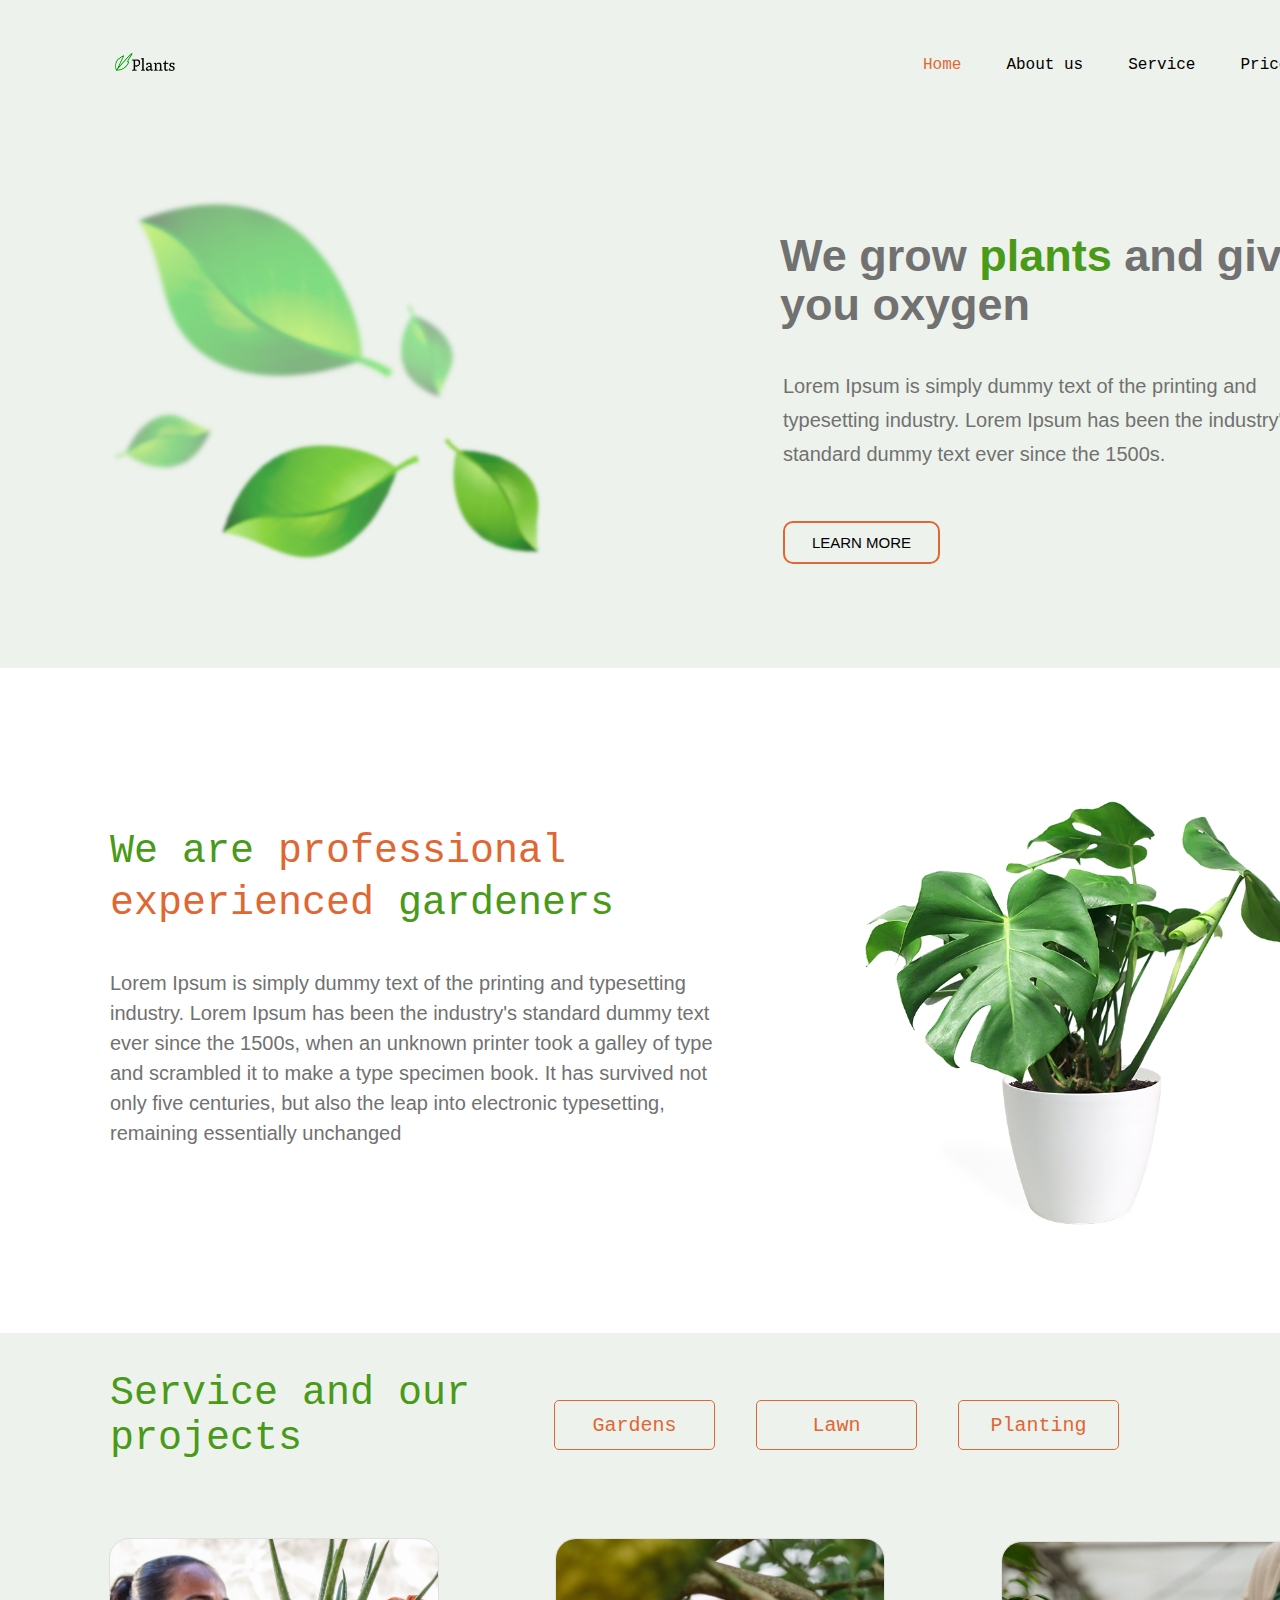
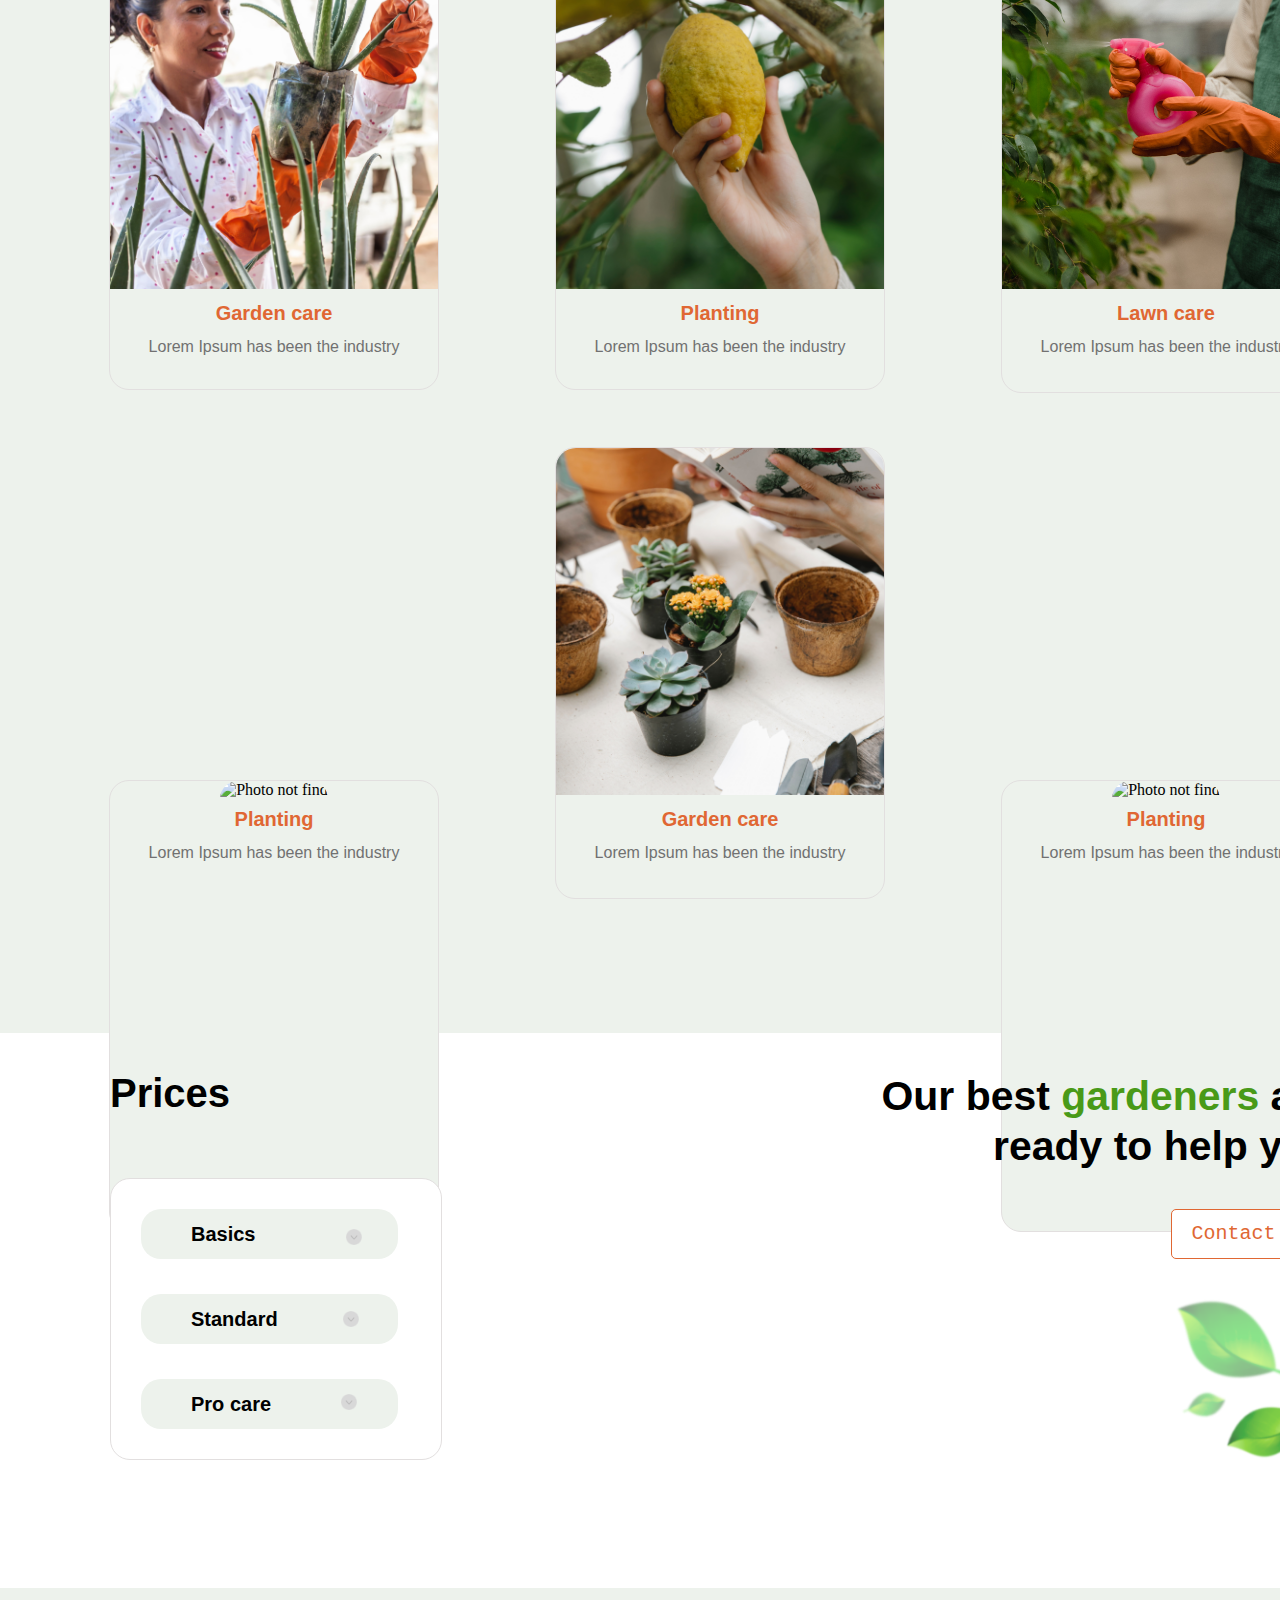
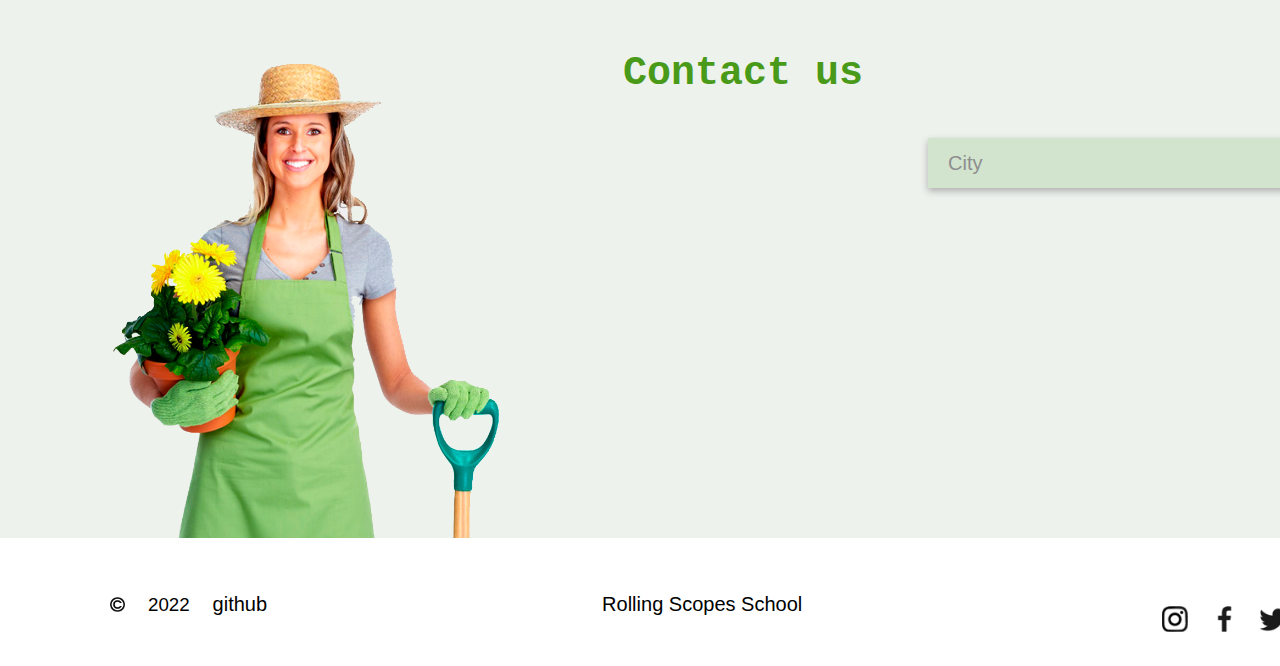
==== commit 3a7111be: "docs: change styles" ====
--- a/plants/index.html
+++ b/plants/index.html
@@ -6,7 +6,7 @@
     <meta name="viewport" content="width=device-width, initial-scale=1.0" />
     <title>plants</title>
     <link rel="stylesheet" href="static/styles/style.css" />
-
+    <link rel="icon" href="static/images/favicon_plants.ico" type="image/svg+xml">
     <link rel="stylesheet" href="static/fonts/Inika-Bold.ttf" />
     <link rel="stylesheet" href="static/fonts/Inika-Regular.ttf" />
     <link rel="stylesheet" href="static/fonts/Inter-Bold.ttf" />
@@ -28,15 +28,15 @@
               />
             </div>
 
-            <div class="right115">
-              <div class="conteiner-link">
-                <a class="stroke-sky" style="color: #e06733">Home</a>
-                <a href="#about" class="stroke-sky">About us</a>
-                <a href="#service" class="stroke-sky">Service</a>
-                <a href="#prices" class="stroke-sky">Price</a>
-                <a href="#contacts" class="stroke-sky">Contacts</a>
-              </div>
-            </div>
+            <nav class="right115">
+              <ul class="conteiner-link">
+                <li><a class="stroke-sky" style="color: #e06733">Home</a></li>
+                <li><a href="#about" class="stroke-sky">About us</a></li>
+                <li><a href="#service" class="stroke-sky">Service</a></li>
+                <li><a href="#prices" class="stroke-sky">Price</a></li>
+                <li><a href="#contacts" class="stroke-sky">Contacts</a></li>
+              </ul>
+            </nav>
           </div>
         </div>
       </div>
@@ -66,7 +66,7 @@
         </div>
       </section>
 
-      <section id="about">
+      <section class="about" id="about">
         <div class="conteiner-fon2">
           <div class="left115">
             <div class="block-fon2-1">
@@ -99,7 +99,7 @@
         </div>
       </section>
 
-      <section id="service">
+      <section class="service" id="service">
         <div class="conteiner-fon3">
           <div class="left115">
             <div class="right-fon3">
@@ -109,9 +109,9 @@
                 </h2>
 
                 <div class="conteiner-garden">
-                  <div class="fig5 text_center_orange">Gardens</div>
-                  <div class="fig5 text_center_orange">Lawn</div>
-                  <div class="fig5 text_center_orange">Planting</div>
+                  <button class="fig5 text_center_orange">Gardens</button>
+                  <button class="fig5 text_center_orange">Lawn</button>
+                  <button class="fig5 text_center_orange">Planting</button>
                 </div>
               </div>
             </div>
@@ -217,7 +217,7 @@
         </div>
       </section>
 
-      <section id="prices">
+      <section class="prices" id="prices">
         <div class="conteiner-fon4">
           <div class="block-fon4-1">
             <h2 class="text-fon4-prices">Prices</h2>
@@ -279,7 +279,7 @@
               </div>
             </div>
 
-            <div class="fig6 text_center_orange">Contact us</div>
+            <button class="fig6 text_center_orange">Contact us</button>
 
             <div class="img-fon4">
               <img
@@ -292,7 +292,7 @@
         </div>
       </section>
 
-      <section id="contacts">
+      <section class="contacts" id="contacts">
         <div class="conteiner-fon5">
           <div class="woman">
             <img
@@ -341,7 +341,12 @@
             />
           </div>
           <h3 class="img-padding-fon6">2022</h3>
-          <h3>github</h3>
+          <a
+            class="text-link"
+            href="https://rs.school/js-stage0/"
+            target="_blank"
+            >github</a
+          >
         </div>
 
         <div class="block6-2">
@@ -354,36 +359,40 @@
         </div>
 
         <div class="block6-3">
-          <div class="img-fon6-1">
-            <img
-              class="img-padding-fon6"
-              width="30px"
-              height="26px"
-              src="static/images/___insta.png"
-              alt="not found"
-            />
-            <img
-              class="img-padding-fon6"
+          <ul class="img-fon6-1">
+            <li class="links"><a href="https://rs.school/js-stage0/"
+              target="_blank"><img
+              class="img-padding-fon6-1"
               width="26px"
               height="26px"
-              src="static/images/____f.png"
+              src="static/images/____insta__fiv.ico"
               alt="not found"
-            />
-            <img
-              class="img-padding-fon6"
-              width="24px"
-              height="24px"
-              src="static/images/____bird.png"
+            /></a></li>
+            <li class="links"><a href="https://rs.school/js-stage0/"
+              target="_blank"><img
+              class="img-padding-fon6-1"
+              width="26px"
+              height="26px"
+              src="static/images/____f__fiv.ico"
               alt="not found"
-            />
-            <img
-              class="img-padding-fon6"
-              width="27px"
-              height="27px"
-              src="static/images/____pinterest.png"
+            /></a></li>
+            <li class="links"><a href="https://rs.school/js-stage0/"
+              target="_blank"><img
+              class="img-padding-fon6-1"
+              width="26px"
+              height="26px"
+              src="static/images/____bird__fiv.ico"
               alt="not found"
-            />
-          </div>
+            /></a></li>
+            <li class="links"><a href="https://rs.school/js-stage0/"
+              target="_blank"><img
+              class="img-padding-fon6-1"
+              width="26px"
+              height="26px"
+              src="static/images/____pinterest__fiv.ico"
+              alt="not found"
+            /></a></li>
+          </ul>
         </div>
       </div>
     </footer>
--- a/plants/static/styles/style.css
+++ b/plants/static/styles/style.css
@@ -1,3 +1,31 @@
+@font-face {
+    font-family: "Inika-Bold";  
+    src: url("static/fonts/Inika-Bold.ttf") format("truetype"); 
+    font-style: normal; 
+    font-weight: normal;
+      }
+
+@font-face {
+    font-family: "Inika-Regular";  
+    src: url("static/fonts/Inika-Regular.ttf") format("truetype"); 
+    font-style: normal; 
+    font-weight: normal;
+       }
+
+@font-face {
+    font-family: "Inter-Bold";  
+    src: url("static/fonts/Inter-Bold.ttf") format("truetype"); 
+    font-style: normal; 
+    font-weight: normal;
+        }
+
+@font-face {
+    font-family: "Inter-Regular";  
+    src: url("static/fonts/Inter-Regular.ttf") format("truetype"); 
+    font-style: normal; 
+    font-weight: normal;
+        }
+
 .page{
     max-width: 1440px;
     margin-left: auto;
@@ -9,6 +37,7 @@
     color: #fff; /* Цвет текста */
     background: #499A18; /* Цвет фона */
 }
+
 .conteiner-fon0{
 margin-top: -10px;
    display: flex;
@@ -84,13 +113,18 @@
 }
 
 .stroke-sky{
+    
     display:inline-block;
+    text-decoration: none;
     margin-left: 23px;
     margin-right: 22px;
     padding-top: 2.5px;
     font-size: 16px;
     color: black;
     font-family: Inika, Courier, monospace;  
+}
+.stroke-sky:hover{
+color:#E06733; 
 }
 
 .stroke-learn{
@@ -334,6 +368,7 @@
     font-family: Inter, Arial, sans-serif;
 } 
 .conteiner-link {
+    list-style-type: none;
    padding-left: -10px;
     display:flex;
     margin-top: 10px;
@@ -374,18 +409,22 @@
 
 .text_center_orange{
     text-align: center;
-    padding-top: 11px;
     font-weight: bold;
-    font-size: 20px;
-    color:#E06733;
     font-family: Inika, Courier, monospace;   
     font-weight: lighter;
+    font-size: 20px;
+    color:#E06733;  
+   
+       
+ 
+    
 }
 
 .text_center_orange:hover {
     background-color: #E06733;
     color: white;
     cursor: pointer;
+    
   }
 
 
@@ -393,24 +432,31 @@
     margin-top: 67px;
     margin-left: 20px;
     margin-right: 21px;
-    width: 159px;
-    height: 36px;
+    width: 161px;
+    height: 50px;
+    align-items: center;
+  justify-content: center;
+    
     border-radius: 5px;
     border: solid 1px #E06733;
     transition-duration: 0.4s;
     cursor: pointer;
+    background-color: #EDF2EC;
 }
 .fig6{
+    align-items: center;
+    justify-content: center;
     margin-top: -3px;
     margin-bottom: 40px;
     margin-left: 30px;
     margin-right: 0px;
-    width: 160px;
-    height: 35px;
+    width: 161px;
+    height: 50px;
     border-radius: 5px;
     border: solid 1px #E06733;
     transition-duration: 0.4s;
     cursor: pointer;
+    background-color: #ffffff;
 }
 
 .img-fon4{
@@ -596,18 +642,41 @@
 }
 
 .img-fon6-1{
+    display: flex;
     padding-top: 12px;
     margin-left: -40px;
+    list-style-type: none;
     }
 
 .img-padding-fon6{
 padding-right: 23px;
+font-weight: lighter;
     }
 
- 
+ .img-padding-fon6-1{
+    padding-right: 23px;
+   font-weight: lighter;
+  }
+
+.links{    
+    transition: 1s;  
+  }
+   
+.links:hover {
+    transform: scale(1.2); 
+   }
 .text-link{
-        padding-top: 70px;
-        font-size: 20px;
-        color:#000000;
-    font-family: Inter, Arial, sans-serif;
-    }+    text-decoration: none;
+    padding-top: 18px;
+    font-size: 20px;
+    color:#000000;
+    font-family: Inter, Arial, sans-serif;
+    transition: 1s; 
+  
+}
+.text-link:hover {
+    transform: scale(1.2); 
+    color: #499A18; 
+}
+
+
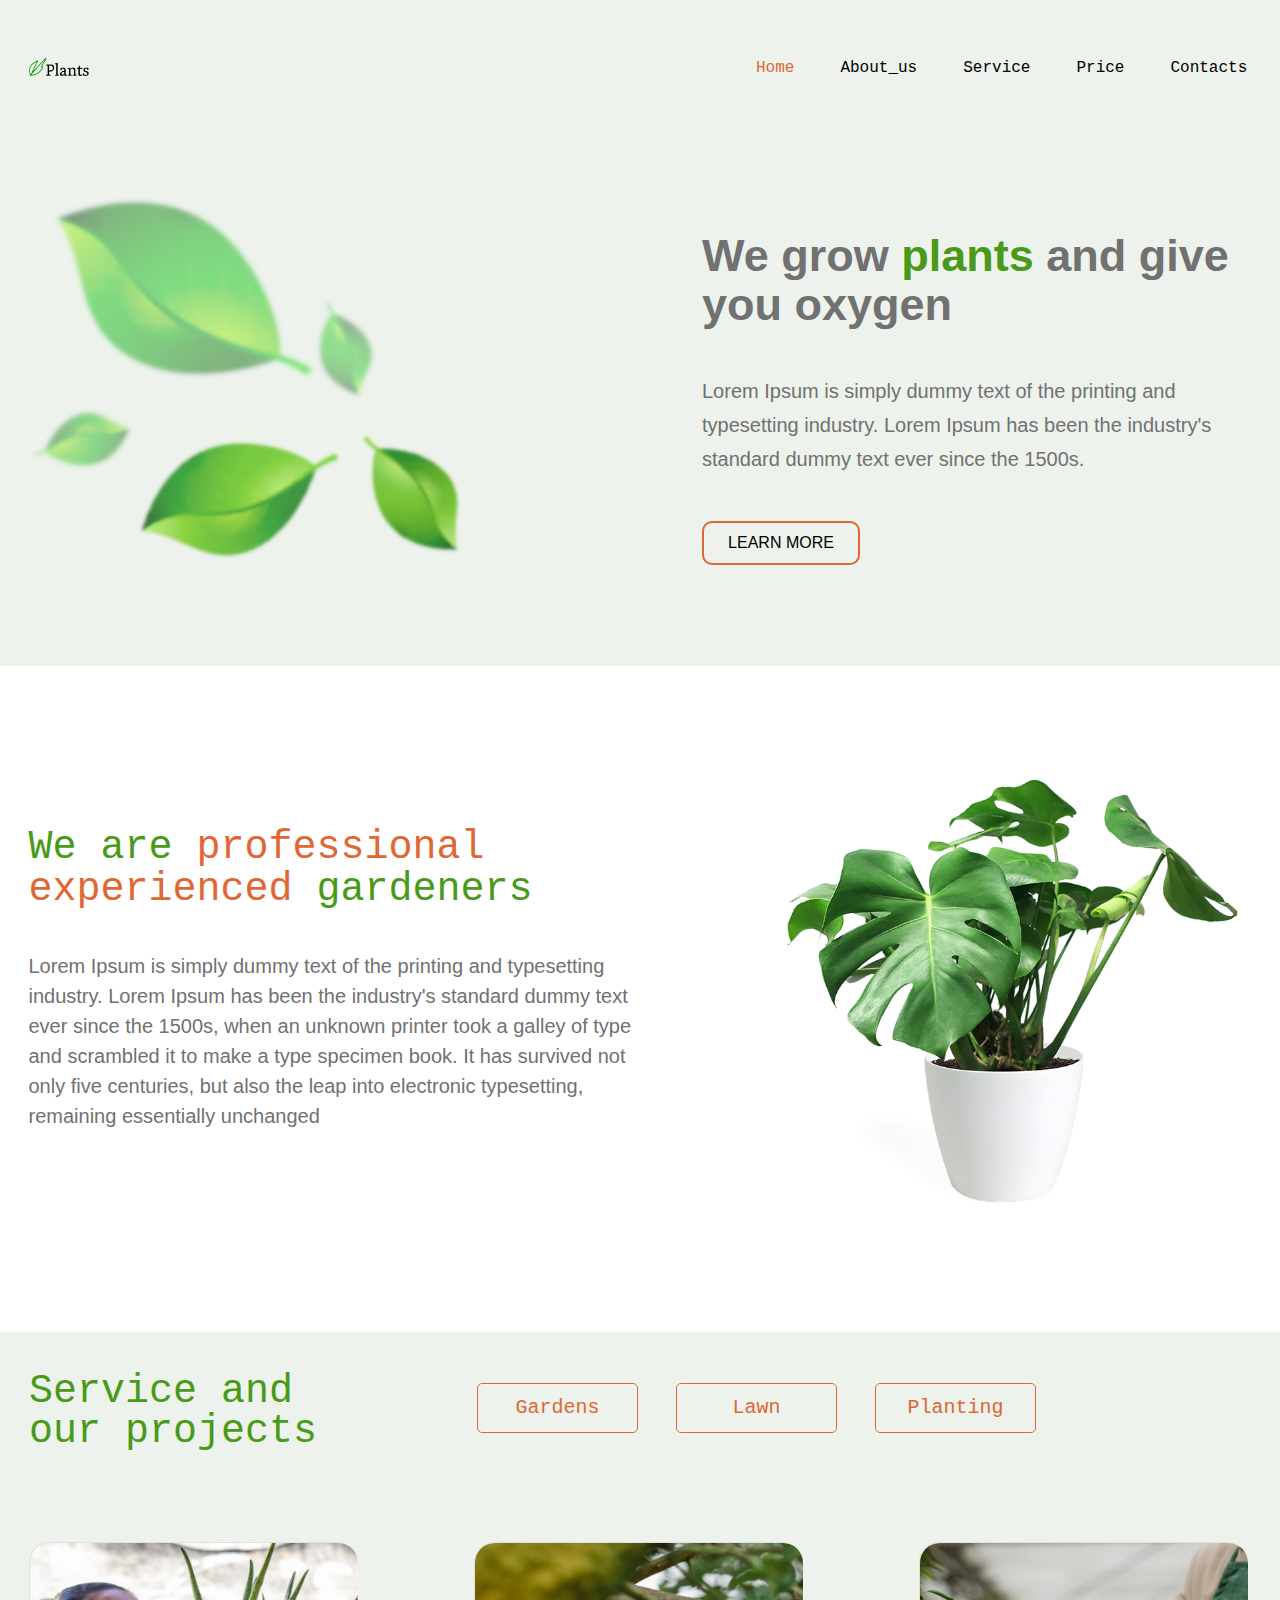
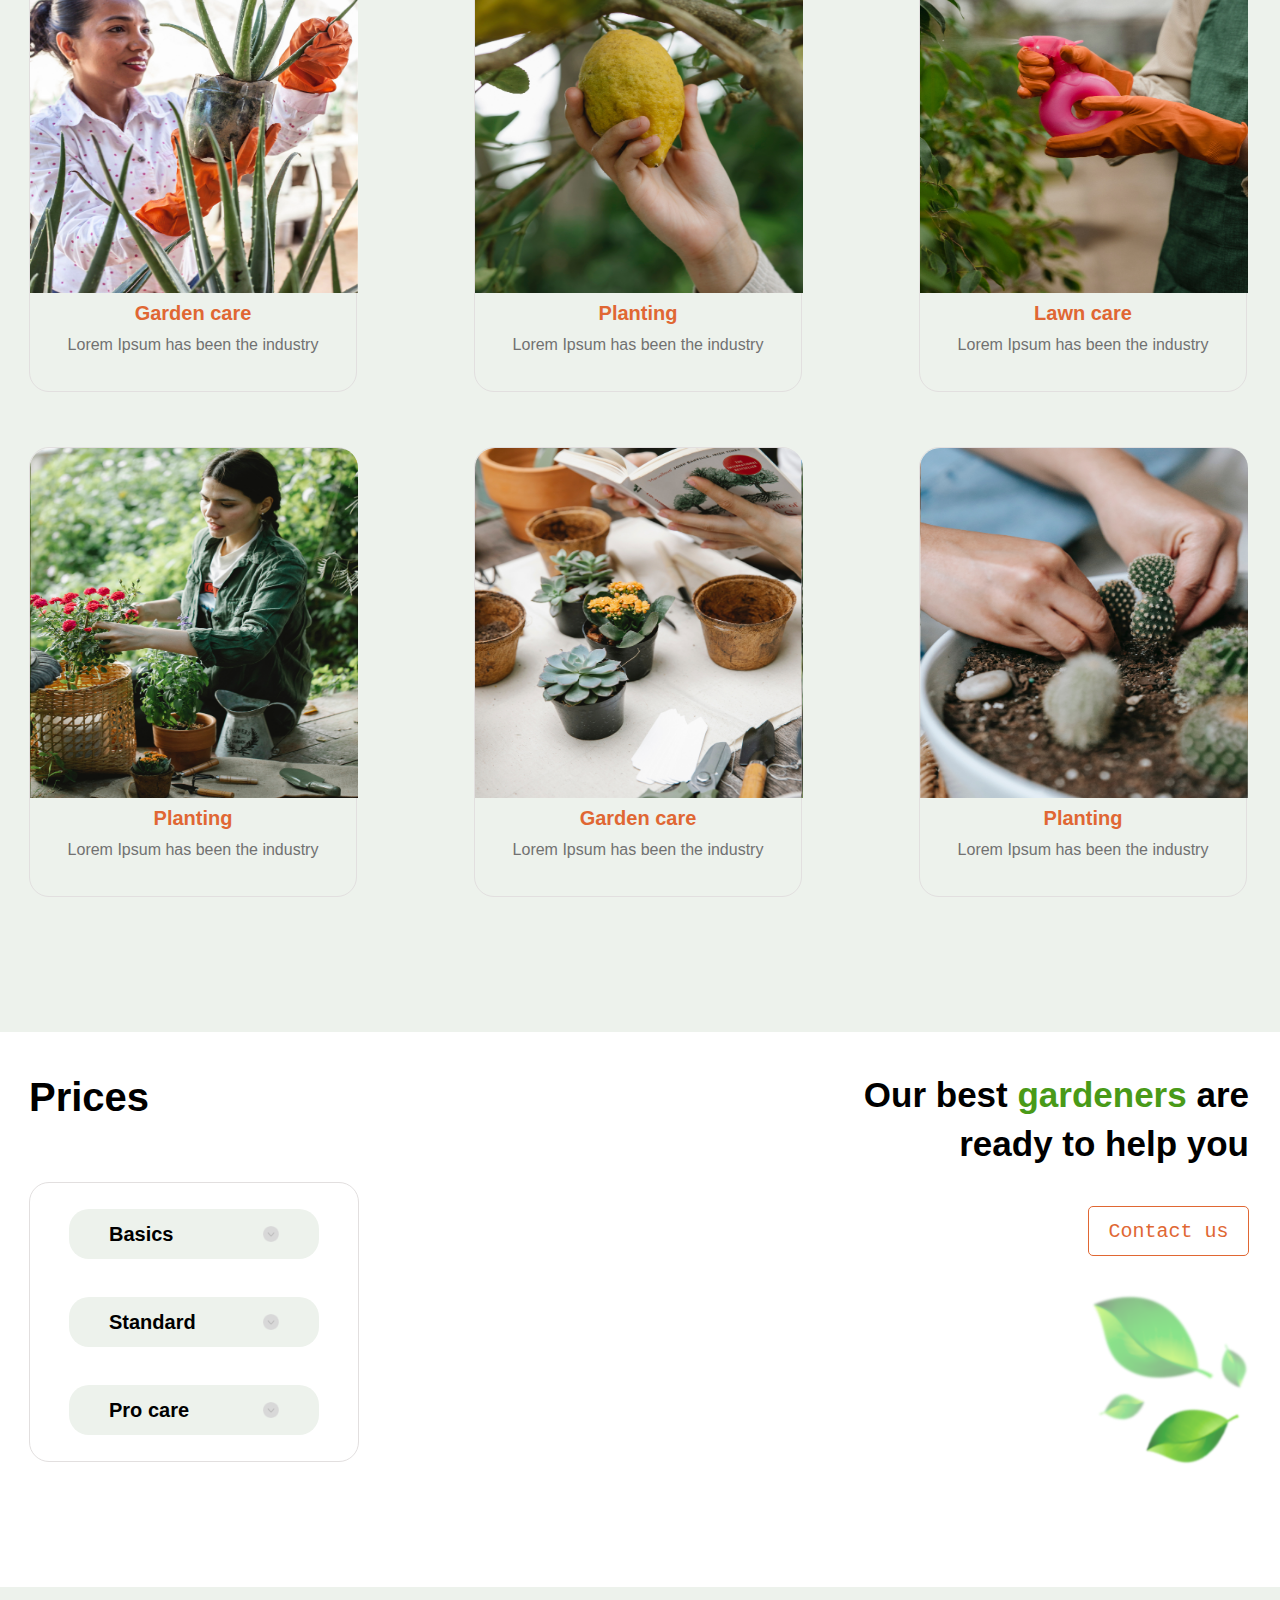
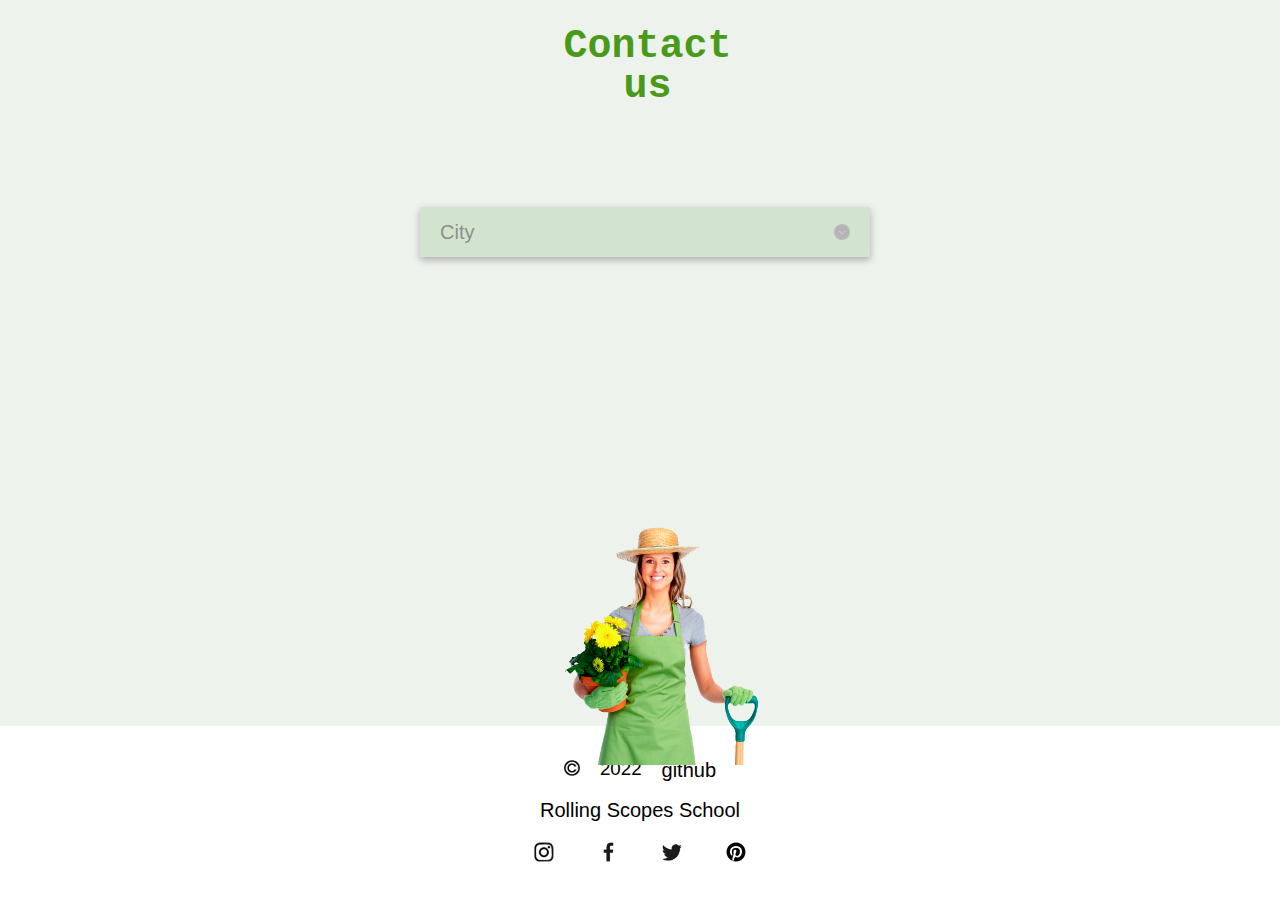
==== commit 44e65ec6: "feature: add adaptivity" ====
--- a/plants/index.html
+++ b/plants/index.html
@@ -6,127 +6,137 @@
     <meta name="viewport" content="width=device-width, initial-scale=1.0" />
     <title>plants</title>
     <link rel="stylesheet" href="static/styles/style.css" />
-    <link rel="icon" href="static/images/favicon_plants.ico" type="image/svg+xml">
+    <link
+      rel="icon"
+      href="static/images/favicon_plants.ico"
+      type="image/svg+xml"
+    />
     <link rel="stylesheet" href="static/fonts/Inika-Bold.ttf" />
     <link rel="stylesheet" href="static/fonts/Inika-Regular.ttf" />
     <link rel="stylesheet" href="static/fonts/Inter-Bold.ttf" />
     <link rel="stylesheet" href="static/fonts/Inter-Regular.ttf" />
-    <script src="index.js"></script>
-    
   </head>
 
   <body class="page">
-    <header>
-      <div class="conteiner-fon0">
-        <div class="left115">
-          <div class="conteiner-head">
-            <div class="conteiner-logo">
+    <div class="wrapper">
+      <header class="header">
+        <div class="conteiner-fon0 _container">
+          <div class="conteiner-logo">
+            <img width="60px" src="static/images/green_logo_1.png" alt="Logo" />
+          </div>
+
+          <nav class="header_menu">
+            <ul class="conteiner-link">
+              <li class="menu_item">
+                <a class="stroke-sky" style="color: #e06733">Home</a>
+              </li>
+              <li class="menu_item">
+                <a href="#about" class="stroke-sky">About_us</a>
+              </li>
+              <li class="menu_item">
+                <a href="#service" class="stroke-sky">Service</a>
+              </li>
+              <li class="menu_item">
+                <a href="#prices" class="stroke-sky">Price</a>
+              </li>
+              <li class="menu_item">
+                <a href="#contacts" class="stroke-sky">Contacts</a>
+              </li>
+            </ul>
+          </nav>
+        </div>
+      </header>
+
+      <main>
+        <section class="welcome">
+          <div class="conteiner-fon1 _container">
+            <div class="img-fon1">
+              <img src="static/images/Untitled-2.png" alt="Photo leaves" />
+            </div>
+
+            <div class="block-fon1">
+              <div class="block-fon1-1 block-fon1-margin">
+                <div class="block-title-fon1">
+                  <h1>
+                    We grow <span class="green-text">plants</span> and give you
+                    oxygen
+                  </h1>
+                </div>
+
+                <div>
+                  <p class="text-article-fon1">
+                    Lorem Ipsum is simply dummy text of the printing and
+                    typesetting industry. Lorem Ipsum has been the industry's
+                    standard dummy text ever since the 1500s.
+                  </p>
+                </div>
+
+                <button class="button1 button-new">LEARN MORE</button>
+              </div>
+            </div>
+          </div>
+        </section>
+
+        <section class="about" id="about">
+          <div class="conteiner-fon2 _container">
+            <div class="block-fon2">
+              <div class="block-fon2-1 block-fon2-margin">
+                <h2 class="block-text-fon2-h">
+                  We are
+                  <span class="orange-text">professional experienced</span>
+                  gardeners
+                </h2>
+
+                <div>
+                  <p class="text-article-fon2">
+                    Lorem Ipsum is simply dummy text of the printing and
+                    typesetting industry. Lorem Ipsum has been the industry's
+                    standard dummy text ever since the 1500s, when an unknown
+                    printer took a galley of type and scrambled it to make a
+                    type specimen book. It has survived not only five centuries,
+                    but also the leap into electronic typesetting, remaining
+                    essentially unchanged
+                  </p>
+                </div>
+              </div>
+            </div>
+
+            <div class="img-fon2">
               <img
-                width="60px"
-                src="static/images/green_logo_1.png"
-                alt="Logo"
+                width="465"
+                src="static/images/flower in.png"
+                alt="Photo leaves"
               />
             </div>
-
-            <nav class="right115">
-              <ul class="conteiner-link">
-                <li><a class="stroke-sky" style="color: #e06733">Home</a></li>
-                <li><a href="#about" class="stroke-sky">About us</a></li>
-                <li><a href="#service" class="stroke-sky">Service</a></li>
-                <li><a href="#prices" class="stroke-sky">Price</a></li>
-                <li><a href="#contacts" class="stroke-sky">Contacts</a></li>
-              </ul>
-            </nav>
-          </div>
-        </div>
-      </div>
-    </header>
-
-    <main>
-      <section class="welcome">
-        <div class="conteiner-fon1">
-          <div class="left115-leaves">
-            <img src="static/images/Untitled-2.png" alt="Photo leaves" />
-          </div>
-
-          <div class="block-fon1-1">
-            <h1 class="block-text-grow">
-              We grow <span class="green-text">plants</span> and give you oxygen
-            </h1>
-            <div class="block-text-fon1">
-              <p class="text-article-fon1">
-                Lorem Ipsum is simply dummy text of the printing and typesetting
-                industry. Lorem Ipsum has been the industry's standard dummy
-                text ever since the 1500s.
-              </p>
-            </div>
-
-            <button class="button1 button-new">LEARN MORE</button>
-          </div>
-        </div>
-      </section>
-
-      <section class="about" id="about">
-        <div class="conteiner-fon2">
-          <div class="left115">
-            <div class="block-fon2-1">
-              <h2 class="block-text-fon2-h">
-                We are
-                <span class="orange-text">professional experienced</span>
-                gardeners
-              </h2>
-
-              <div class="block-text-fon2">
-                <p class="text-article-fon2">
-                  Lorem Ipsum is simply dummy text of the printing and
-                  typesetting industry. Lorem Ipsum has been the industry's
-                  standard dummy text ever since the 1500s, when an unknown
-                  printer took a galley of type and scrambled it to make a type
-                  specimen book. It has survived not only five centuries, but
-                  also the leap into electronic typesetting, remaining
-                  essentially unchanged
-                </p>
-              </div>
-            </div>
-          </div>
-          <div class="right115-fon2">
-            <img
-              width="465"
-              src="static/images/flower in.png"
-              alt="Photo leaves"
-            />
-          </div>
-        </div>
-      </section>
-
-      <section class="service" id="service">
-        <div class="conteiner-fon3">
-          <div class="left115">
-            <div class="right-fon3">
-              <div class="conteiner-garden">
+          </div>
+        </section>
+
+        <section class="service" id="service">
+          <div class="conteiner-fon3 _container">
+            <div class="title-fon3">
+              <div class="conteiner-garden-fon3">
                 <h2 class="block-text-fon3-h">
                   <span class="green-text"> Service and our projects</span>
                 </h2>
 
-                <div class="conteiner-garden">
+                <div class="conteiner-garden block-fon3-margin">
                   <button class="fig5 text_center_orange">Gardens</button>
                   <button class="fig5 text_center_orange">Lawn</button>
                   <button class="fig5 text_center_orange">Planting</button>
                 </div>
               </div>
             </div>
-          </div>
-
-          <div class="main">
-            <div class="outher1">
-              <div class="conteiner-6">
-                <div class="fig3">
-                  <img class="fig3-photo"
-                    width="328"
-                    height="350"
-                    src="static/images/image_1.jpg"
-                    alt="Photo not find"
-                  />
+
+            <div class="main-fon3">
+              <div class="conteiner-6">
+                <div class="fig3">
+                  <div class="fig7">
+                    <img
+                      class="fig3-photo"
+                      src="static/images/image_1__.jpg"
+                      alt="Photo not find"
+                    />
+                  </div>
                   <p class="text-assort">Garden care</p>
                   <p class="text-article-assort">
                     Lorem Ipsum has been the industry
@@ -136,12 +146,13 @@
 
               <div class="conteiner-6">
                 <div class="fig3">
-                  <img class="fig3-photo"
-                    width="328"
-                    height="350"
-                    src="static/images/image_2.jpg"
-                    alt="Photo not find"
-                  />
+                  <div class="fig7">
+                    <img
+                      class="fig3-photo"
+                      src="static/images/image_2__.jpg"
+                      alt="Photo not find"
+                    />
+                  </div>
                   <p class="text-assort">Planting</p>
                   <p class="text-article-assort">
                     Lorem Ipsum has been the industry
@@ -151,28 +162,26 @@
 
               <div class="conteiner-6">
                 <div class="fig3">
-                  <img class="fig3-photo"
-                    width="328"
-                    height="347"
-                    src="static/images/image_3.jpg"
-                    alt="Photo not find"
-                  />
+                  <div class="fig7">
+                    <img
+                      class="fig3-photo"
+                      src="static/images/image_3__.jpg"
+                      alt="Photo not find"
+                    />
+                  </div>
                   <p class="text-assort">Lawn care</p>
                   <p class="text-article-assort">
                     Lorem Ipsum has been the industry
                   </p>
                 </div>
               </div>
-            </div>
-
-            <div class="outher2">
-              <div class="conteiner-6">
-                <div class="fig3">
-                  <div class="fig7">
-                    <img class="fig3-photo"
-                      width="328"
-                      height="347"
-                      src="static/images/image_4.jpg"
+
+              <div class="conteiner-6">
+                <div class="fig3">
+                  <div class="fig7">
+                    <img
+                      class="fig3-photo"
+                      src="static/images/image_4__.jpg"
                       alt="Photo not find"
                     />
                   </div>
@@ -185,12 +194,13 @@
 
               <div class="conteiner-6">
                 <div class="fig3">
-                  <img class="fig3-photo"
-                    width="328"
-                    height="347"
-                    src="static/images/image_5.jpg"
-                    alt="Photo not find"
-                  />
+                  <div class="fig7">
+                    <img
+                      class="fig3-photo"
+                      src="static/images/image_5__.jpg"
+                      alt="Photo not find"
+                    />
+                  </div>
                   <p class="text-assort">Garden care</p>
                   <p class="text-article-assort">
                     Lorem Ipsum has been the industry
@@ -200,12 +210,13 @@
 
               <div class="conteiner-6">
                 <div class="fig3">
-                  <img class="fig3-photo"
-                    width="328"
-                    height="347"
-                    src="static/images/image_6.jpg"
-                    alt="Photo not find"
-                  />
+                  <div class="fig7">
+                    <img
+                      class="fig3-photo"
+                      src="static/images/image_6__.jpg"
+                      alt="Photo not find"
+                    />
+                  </div>
                   <p class="text-assort">Planting</p>
                   <p class="text-article-assort">
                     Lorem Ipsum has been the industry
@@ -214,187 +225,194 @@
               </div>
             </div>
           </div>
-        </div>
-      </section>
-
-      <section class="prices" id="prices">
-        <div class="conteiner-fon4">
-          <div class="block-fon4-1">
-            <h2 class="text-fon4-prices">Prices</h2>
-
-            <div class="fig1">
-              <div class="fig2">
-                <div class="rect_circle">
-                  <div class="rect_circle_1">
-                    <div class="text_center_middle">Basics</div>
-                    <div class="img-fon4-11">
+        </section>
+
+        <section class="prices" id="prices">
+          <div class="conteiner-fon4 _container">
+            <div class="block-fon4-1">
+              <h2 class="text-fon4-prices">Prices</h2>
+
+              <div class="fig1">
+                <div class="fig2 block-fon4-margin">
+                  <div class="rect_circle">
+                    <div class="rect_circle_1">
+                      <div class="text_center_middle">Basics</div>
+                      <div class="img-fon4-13">
+                        <img
+                          width="16px"
+                          height="16px"
+                          src="static/images/____menu_buttom.png"
+                          alt="not"
+                        />
+                      </div>
+                    </div>
+                  </div>
+
+                  <div class="rect_circle">
+                    <div class="rect_circle_1">
+                      <div class="text_center_middle">Standard</div>
+                      <div class="img-fon4-13">
+                        <img
+                          width="16px"
+                          height="16px"
+                          src="static/images/____menu_buttom.png"
+                          alt="not"
+                        />
+                      </div>
+                    </div>
+                  </div>
+
+                  <div class="rect_circle">
+                    <div class="rect_circle_1">
+                      <div class="text_center_middle">Pro care</div>
+                      <div class="img-fon4-13">
+                        <img
+                          width="16px"
+                          height="16px"
+                          src="static/images/____menu_buttom.png"
+                          alt="not"
+                        />
+                      </div>
+                    </div>
+                  </div>
+                </div>
+              </div>
+            </div>
+
+            <div class="block-fon4-2 block-fon4-margin">
+              <div>
+                <div>
+                  <h2 class="block-text-fon4-h">
+                    Our best <span class="green-text">gardeners</span> are ready
+                    to help you
+                  </h2>
+                </div>
+              </div>
+
+              <button class="fig6 text_center_orange">Contact us</button>
+
+              <div class="img-fon4">
+                <img
+                  width="160px"
+                  src="static/images/Leaves_for_low.png"
+                  alt="Photo not found"
+                />
+              </div>
+            </div>
+          </div>
+        </section>
+
+        <section class="contacts" id="contacts">
+          <div class="conteiner-fon5 _container">
+            <div class="main-fon5 block-fon5-margin">
+              <div class="fon5-h2">
+                <h2 class="text-fon5-h2">
+                  <span class="green-text"> Contact us</span>
+                </h2>
+              </div>
+
+              <div class="bum-fon5">
+                <div class="fig4">
+                  <div class="rect_circle_fon5">
+                    <div class="text_center_city">City</div>
+                    <div class="img-fon5">
                       <img
                         width="16px"
                         height="16px"
-                        src="static/images/____menu_buttom.png"
+                        src="static/images/____menu_buttom_1.png"
                         alt="not"
                       />
                     </div>
                   </div>
                 </div>
-
-                <div class="rect_circle">
-                  <div class="rect_circle_1">
-                    <div class="text_center_middle">Standard</div>
-                    <div class="img-fon4-12">
-                      <img
-                        width="16px"
-                        height="16px"
-                        src="static/images/____menu_buttom.png"
-                        alt="not"
-                      />
-                    </div>
-                  </div>
-                </div>
-
-                <div class="rect_circle">
-                  <div class="rect_circle_1">
-                    <div class="text_center_middle">Pro care</div>
-                    <div class="img-fon4-13">
-                      <img
-                        width="16px"
-                        height="16px"
-                        src="static/images/____menu_buttom.png"
-                        alt="not"
-                      />
-                    </div>
-                  </div>
-                </div>
-              </div>
-            </div>
-          </div>
-
-          <div class="block-fon4-2">
-            <div class="text-fon4">
-              <div class="text-right-fon4">
-                <h3 class="block-text-fon4-h">
-                  Our best <span class="green-text">gardeners</span> are ready
-                  to help you
-                </h3>
-              </div>
-            </div>
-
-            <button class="fig6 text_center_orange">Contact us</button>
-
-            <div class="img-fon4">
-              <img
-                width="190px"
-                src="static/images/Leaves_for_low.png"
-                alt="Photo not found"
-              />
+              </div>
+
+              <div class="woman">
+                <img
+                  width="390px"
+                  height="477px"
+                  src="static/images/bfb3e118e4acce558858a6c1a47c1998.png"
+                  alt="Photo not found"
+                />
+              </div>
+            </div>
+          </div>
+        </section>
+      </main>
+
+      <footer class="footer">
+        <div class="conteiner-fon6 _container">
+
+          <div class="main-fon6">
+            
+            <div class="block6-1 block-fon6-1-margin">
+              <div class="img-fon6">
+                <img
+                  width="16px"
+                  src="static/images/____trade.png"
+                  alt="not found"
+                />
+              </div>
+
+              <h3 class="img-padding-fon6">2022</h3>
+
+              <a
+                class="text-link"
+                href="https://rs.school/js-stage0/"
+                target="_blank"
+                >github</a
+              >
+            </div>
+
+            <div class="block6-2">
+              <a
+                class="text-link"
+                href="https://rs.school/js-stage0/"
+                target="_blank"
+                >Rolling Scopes School</a
+              >
+            </div>
+
+            <div class="block6-3">
+              <ul class="img-fon6-1">
+                <li class="links">
+                  <a href="https://rs.school/js-stage0/" target="_blank">
+                    <img
+                      class="img-padding-fon6-1"
+                      src="static/images/____insta__fiv.ico"
+                      alt="not found"
+                  /></a>
+                </li>
+                <li class="links">
+                  <a href="https://rs.school/js-stage0/" target="_blank"
+                    ><img
+                      class="img-padding-fon6-1"
+                      src="static/images/____f__fiv.ico"
+                      alt="not found"
+                  /></a>
+                </li>
+                <li class="links">
+                  <a href="https://rs.school/js-stage0/" target="_blank"
+                    ><img
+                      class="img-padding-fon6-1"
+                      src="static/images/____bird__fiv.ico"
+                      alt="not found"
+                  /></a>
+                </li>
+                <li class="links">
+                  <a href="https://rs.school/js-stage0/" target="_blank"
+                    ><img
+                      class="img-padding-fon6-1"
+                      src="static/images/____pinterest__fiv.ico"
+                      alt="not found"
+                  /></a>
+                </li>
+              </ul>
             </div>
           </div>
         </div>
-      </section>
-
-      <section class="contacts" id="contacts">
-        <div class="conteiner-fon5">
-          <div class="woman">
-            <img
-              width="390px"
-              height="477px"
-              src="static/images/bfb3e118e4acce558858a6c1a47c1998.png"
-              alt="Photo not found"
-            />
-          </div>
-
-          <div class="text-fon5">
-            <h2 class="text-fon5-h2">
-              <span class="green-text"> Contact us</span>
-            </h2>
-          </div>
-
-          <div class="botton-fon5">
-            <div class="fig4">
-              <div class="rect_circle_1">
-                <div class="text_center_city">City</div>
-                <div class="img-fon5">
-                  <img
-                    width="16px"
-                    height="16px"
-                    src="static/images/____menu_buttom_1.png"
-                    alt="not"
-                  />
-                </div>
-              </div>
-            </div>
-          </div>
-        </div>
-      </section>
-    </main>
-
-    <footer>
-      <div class="conteiner-fon6">
-        <div class="block6-1">
-          <div class="img-fon6">
-            <img
-              class="img-padding-fon6"
-              width="15px"
-              height="15px"
-              src="static/images/____trade.png"
-              alt="not found"
-            />
-          </div>
-          <h3 class="img-padding-fon6">2022</h3>
-          <a
-            class="text-link"
-            href="https://rs.school/js-stage0/"
-            target="_blank"
-            >github</a
-          >
-        </div>
-
-        <div class="block6-2">
-          <a
-            class="text-link"
-            href="https://rs.school/js-stage0/"
-            target="_blank"
-            >Rolling Scopes School</a
-          >
-        </div>
-
-        <div class="block6-3">
-          <ul class="img-fon6-1">
-            <li class="links"><a href="https://rs.school/js-stage0/"
-              target="_blank"><img
-              class="img-padding-fon6-1"
-              width="26px"
-              height="26px"
-              src="static/images/____insta__fiv.ico"
-              alt="not found"
-            /></a></li>
-            <li class="links"><a href="https://rs.school/js-stage0/"
-              target="_blank"><img
-              class="img-padding-fon6-1"
-              width="26px"
-              height="26px"
-              src="static/images/____f__fiv.ico"
-              alt="not found"
-            /></a></li>
-            <li class="links"><a href="https://rs.school/js-stage0/"
-              target="_blank"><img
-              class="img-padding-fon6-1"
-              width="26px"
-              height="26px"
-              src="static/images/____bird__fiv.ico"
-              alt="not found"
-            /></a></li>
-            <li class="links"><a href="https://rs.school/js-stage0/"
-              target="_blank"><img
-              class="img-padding-fon6-1"
-              width="26px"
-              height="26px"
-              src="static/images/____pinterest__fiv.ico"
-              alt="not found"
-            /></a></li>
-          </ul>
-        </div>
-      </div>
-    </footer>
+      </footer>
+    </div>
+    <script src="index.js"></script>
   </body>
 </html>
--- a/plants/static/styles/style.css
+++ b/plants/static/styles/style.css
@@ -1,3 +1,44 @@
+*,
+*::before,
+*::after {
+    padding: 0;
+    margin: 0;
+    border: 0;
+    box-sizing: border-box;
+}
+a {
+    text-decoration: none;
+}
+ul,
+ol,
+li {
+    list-style: none;
+}
+
+img {
+    vertical-align: top;
+}
+
+
+
+html,
+body {
+    height: 100%;
+    line-height: 1;
+    font-size: 16px;
+    color:#000000;
+    font-family: Inter;
+    font-weight: 500;
+
+}
+.wrapper{
+    min-height: 100%;
+    overflow: hidden;
+    display: flex;
+    flex-direction: column;
+ }
+
+
 @font-face {
     font-family: "Inika-Bold";  
     src: url("static/fonts/Inika-Bold.ttf") format("truetype"); 
@@ -26,8 +67,10 @@
     font-weight: normal;
         }
 
+
+
 .page{
-    max-width: 1440px;
+   
     margin-left: auto;
     margin-right: auto;
     scroll-behavior: smooth;
@@ -38,124 +81,343 @@
     background: #499A18; /* Цвет фона */
 }
 
+._container {
+    max-width: 1222px; 
+    margin: 0px auto;
+    box-sizing: content-box;
+ }  
+ @media (max-width: 768px) {
+    ._container {
+        max-width: 668px; 
+        margin: 0px auto;
+        box-sizing: content-box;
+     }  
+ } 
+
+ @media (max-width: 380px) {
+    ._container {
+        max-width: 330px; 
+        margin: 0px auto;
+        box-sizing: content-box;
+     }  
+ } 
+
+
+ 
+.ibg{
+    position: relative;
+}
+
+._ibg img{
+    position: absolute;
+    width: 100%;
+    height: 100%;
+    top: 0;
+    left: 0;
+    object-fit: cover;
+}
+
+.green-text{
+    color:#499A18;  
+}
+.orange-text{
+    color: #E06733;  
+}
+h1{
+    font-size: 45px;
+    color: #717171;
+    line-height: 108%;
+    font-family: Inter, Arial, sans-serif;
+    }
+
+@media (max-width: 768px){
+    h1{
+        font-size: 35px;
+        color: #717171;
+        line-height: 108%;
+        font-family: Inter, Arial, sans-serif;
+        }  
+}
+
+@media (max-width: 380px){
+    h1{
+        font-size: 25px;
+        color: #717171;
+        line-height: 108%;
+        font-family: Inter, Arial, sans-serif;
+        }  
+}
+
+h2{
+    font-size: 40px;
+    color: #717171;
+    font-family: Inika, Curier, monospace;
+} 
+
+
+
+/*---------------------------------------*/
+
+.header{
+    
+    width: 100%;
+    left: 0;
+    top: 0;
+    z-index: 50;
+    background-color: #EDF2EC;
+
+}
+
 .conteiner-fon0{
-margin-top: -10px;
-   display: flex;
-    width: 1440px;
-    height: 110px;
-    background-color: #EDF2EC;
-}
-
-
-
-.conteiner-fon1{
-    display:flex;
-    padding-top: 90px;
-    width: 1440px;
-    height: 470px;
-    background-color: #EDF2EC;
-}
-
-.conteiner-fon2{
+    
     display: flex;
-    width: 1440px;
-    height: 665px;
-    background-color: #ffffff;
-}
-
-.conteiner-fon3{
-    
-    width: 1440px;
-    height: 1300px;
-    background-color: #EDF2EC;
-}
-
-.conteiner-fon4{
-    display: flex;
-    width: 1440px;
-    height: 555px;
-    background-color: #ffffff;
-}
-.conteiner-fon5{
-    display: flex;
-    width: 1440px;
-    height: 550px;
-    background-color: #EDF2EC;
-
-}
-
-.conteiner-fon6{
-    display: flex;
-    width: 1440px;
-    height: 120px;
-    background-color: #ffffff;
-}
-
-
-
-.left115{
-    padding-left: 115px;
-}
-.left115-leaves{
-    padding-left: 110px;
-    padding-top: 0px;
-}
-
-
-.right115{
-    
-    padding-left: 685px;
-}
-
-.right115-fon2{
-   padding-left: 150px; 
-   padding-top: 60px;
+    min-height: 134px;
+    align-items: center;
+    
+    
+}
+
+@media (max-width: 768px) {
+    .conteiner-fon0{
+        display: flex;
+        min-height: 117px;
+        align-items: center;
+        }
+}
+
+@media (max-width: 380px) {
+    .conteiner-fon0{
+        display: flex;
+        min-height: 97px;
+        align-items: center;
+        }
 }
 
 .stroke-sky{
-    
-    display:inline-block;
     text-decoration: none;
-    margin-left: 23px;
-    margin-right: 22px;
-    padding-top: 2.5px;
     font-size: 16px;
     color: black;
-    font-family: Inika, Courier, monospace;  
-}
+    font-family: Inika, Courier, monospace; 
+    
+}
+
+@media (max-width: 380px){
+    .stroke-sky{
+        text-decoration: none;
+        font-size: 12px;
+        color: black;
+        font-family: Inika, Courier, monospace; 
+        
+    }
+}
+
 .stroke-sky:hover{
 color:#E06733; 
 }
 
-.stroke-learn{
-    font-size: 16px;
-    display:inline-block;
-    font-weight: regular;
-    margin: 0px;
-    padding-left: 25px;
-    padding-right: 25px;
-    padding-top: 10px;
-    padding-bottom: 10px;
-    border-radius: 10px;
-    border: solid 2px #E06733;
+.menu_item:not(:last-child){
+    margin: 0px 46px 0px 0px; 
+}
+.conteiner-logo{
+    width: 60px;
+  }
+
+.conteiner-link {
+    list-style-type: none;
+    display:flex;
+    flex-wrap: wrap;
+}
+.conteiner-head{
+    display: flex;
+    padding-top: 45px;
+    
+    }
+.header_menu{
+    margin: 0px 0px 0px 667px;
+} 
+
+@media (max-width: 768px){
+    .header_menu{
+        margin: 0px 0px 0px 153px;
+    }    
+}
+
+@media (max-width: 380px){
+    .header_menu{
+        margin: 0px 0px 0px 227px;
+    }    
+}
+
+/*--------------------------------------------*/
+
+.welcome{
    
-    color:#000000;
-    font-family: Inter, Arial, sans-serif;
-   width: 110px;
-}
+    width: 100%;
+    
+    z-index: 50;
+    background-color: #EDF2EC;
+
+}
+
+.conteiner-fon1{
+    display: flex;
+    height: 532px;
+    background-color: #EDF2EC;
+}
+
+@media (max-width: 768px){
+    .conteiner-fon1{
+        display: flex;
+       height: 420px;
+        background-color: #EDF2EC;
+    }   
+}
+
+@media (max-width: 380px){
+    .conteiner-fon1{
+        display: flex;
+        height: 300px;
+        background-color: #EDF2EC;
+    }   
+}
+
+.img-fon1{
+    position: absolute;
+    margin: 62px 0px 0px 0px;
+    scale: 100%;
+}
+
+@media (max-width: 768px){
+    .img-fon1{
+        position: absolute;
+        margin: 40px 0px 0px 0px;
+        scale: 80%;
+    }  
+}
+
+@media (max-width: 380px){
+    .img-fon1{
+        position: absolute;
+        margin: -10px 0px 0px 0px;
+        scale: 50%;
+        opacity: 30%;
+    }  
+}
+
+.block-fon1{
+    margin: 98px 0px 0px 673px;
+}
+
+@media (max-width: 768px){
+    .block-fon1{
+        margin: 40px 0px 0px 341px;
+    } 
+}
+
+@media (max-width: 380px){
+    .block-fon1{
+        margin: 24px 0px 0px 0px;
+    } 
+}
+
+.block-fon1-1{
+    display: flex; 
+    flex-direction: column; 
+   
+ }
+
+.block-fon1-margin>*:not(:last-child){
+    margin: 0px 0px 45px 0px;
+}
+
+@media (max-width: 768px){
+    .block-fon1-margin>*:not(:last-child){
+        margin: 0px 0px 30px 0px;
+    }
+}
+
+@media (max-width: 380px){
+    .block-fon1-margin>*:not(:last-child){
+        margin: 0px 0px 24px 0px;
+    }
+}
+
+.block-text-grow{
+    
+    width: 600px;
+    margin-left: -3px;
+    padding-left: 0;
+    margin-top: 33px;
+       
+}
+.block-text-fon1{
+    width: 530px;
+    margin-left: 0;
+    padding-left: 0;
+    margin-top: 8px;   
+}
+
+.block-title-fon1{
+    width: 549px; 
+    letter-spacing: 0,2px;  
+   }
+
+@media (max-width: 768px){
+    .block-title-fon1{
+        width: 341px; 
+        letter-spacing: 0,2px;  
+       } 
+}   
+
+@media (max-width: 380px){
+    .block-title-fon1{
+        width: 330px; 
+        letter-spacing: 0,2px;  
+       } 
+} 
+
+.text-article-fon1{
+    width: 549px;
+    font-size: 20px;
+    color: #717171;
+    line-height: 170%;    
+}
+
+@media (max-width: 768px){
+    .text-article-fon1{
+        width: 341px;
+        font-size: 16px;
+        color: #717171;
+        line-height: 170%;    
+    }   
+}
+
+@media (max-width: 380px){
+    .text-article-fon1{
+        width: 330px;
+        font-size: 16px;
+        color: #717171;
+        line-height: 170%;    
+    }   
+}
+
 .button1 {
     border: none;
     color:#EDF2EC;
     font-family: Inter, Arial, sans-serif;
-    font-size: 15px;
+    font-size: 16px;
+    font-weight: 400;
     margin: 0px;
     padding: 11px;
     text-align: center;
     text-decoration: none;
+    justify-content: center;
+    align-items: center;
     display: inline-block;
     transition-duration: 0.4s;
     cursor: pointer;
-    width: 157px;
+    width: 158px;
+    min-height: 44px;
   }
 .button-new {
     background-color: #EDF2EC; 
@@ -169,6 +431,1103 @@
     color: white;
   }
 
+
+/*-------------------------------------------------------*/
+
+
+.about{
+    background-color: #ffffff;
+}
+
+.conteiner-fon2{
+    display: flex;      
+    justify-content: center;
+       
+    height: 666px;    
+    background-color: #ffffff;
+}
+
+@media (max-width: 768px){
+    .conteiner-fon2{
+        display: flex;
+        flex-wrap: wrap;
+        height: 783px;    
+        background-color: #ffffff;
+    }   
+}
+
+@media (max-width: 380px){
+    .conteiner-fon2{
+        display: flex;
+        flex-wrap: wrap;
+        height: 516px;    
+        background-color: #ffffff;
+    }   
+}
+
+
+.left115{
+    padding-left: 115px;
+}
+
+.block-fon2-1{    
+    display: flex; 
+    flex-direction: column;   
+}
+
+@media (max-width: 768px){
+    .block-fon2-1{    
+        display: flex; 
+        flex-direction: column; 
+        justify-content: center;  
+        align-items: center;
+    }
+}
+
+@media (max-width: 380px){
+    .block-fon2-1{    
+        display: flex; 
+        flex-direction: column; 
+        justify-content: center;  
+        align-items: center;
+    }
+}
+
+.block-fon2{
+    margin: 161px 153px 0px 0px;
+}
+
+@media (max-width: 768px){
+    .block-fon2{
+        margin: 40px 0px 0px 0px;
+    }
+}
+
+@media (max-width: 380px){
+    .block-fon2{
+        margin: 30px 0px 0px 0px;
+    }
+}
+
+.block-fon2-margin>*:not(:last-child){
+    margin: 0px 0px 40px 0px;
+}
+
+@media (max-width: 380px){
+    .block-fon2-margin>*:not(:last-child){
+        margin: 0px 0px 21,55px 0px;
+    } 
+}
+
+.block-text-fon2{
+    
+    }
+
+.block-text-fon2-h{
+    font-size: 40px;
+    color: #499A18 ;
+    font-family: Inika, Courier, monospace;
+    width: 605px;
+    line-height: 105%;
+    font-weight: lighter;    
+}
+
+@media (max-width: 768px){
+    .block-text-fon2-h{
+        font-size: 35px;
+        color: #499A18 ;
+        font-family: Inika, Courier, monospace;
+        width: 432px;
+        line-height: 105%;
+        font-weight: lighter;  
+        text-align: center;
+        
+    }
+}
+
+@media (max-width: 380px){
+    .block-text-fon2-h{
+        font-size: 25px;
+        color: #499A18 ;
+        font-family: Inika, Courier, monospace;
+        width: 288px;
+        line-height: 105%;
+        font-weight: lighter;    
+    }
+}
+
+.text-article-fon2{
+    max-width: 605px;
+    font-size: 20px;
+    color: #717171;
+    line-height: 150%;
+   }
+
+@media (max-width: 768px){
+    .text-article-fon2{
+        max-width: 668px;
+        font-size: 20px;
+        color: #717171;
+        line-height: 150%;
+       }
+}
+
+@media (max-width: 380px){
+    .text-article-fon2{
+        max-width: 330px;
+        font-size: 15px;
+        color: #717171;
+        line-height: 150%;
+       }
+}
+
+.img-fon2{    
+    margin: 40px 0px 0px 0px;
+    scale: 100%;
+}
+
+@media (max-width: 768px){
+    .img-fon2{    
+        margin: -60px 0px 0px 0px;  
+       
+        scale: 55%;
+    }  
+}
+
+@media (max-width: 380px){
+    .img-fon2{    
+        margin: -180px 0px 0px 0px;
+        scale: 30%;
+    }  
+}
+
+.right115-fon2{
+    padding-left: 150px; 
+    padding-top: 60px;
+ }
+
+
+/*---------------------------------------------------------------*/
+.service{
+    background-color: #EDF2EC;
+}
+.conteiner-fon3{
+    display: flex;  
+    flex-direction: column;   
+    width: 100%;
+    height: 1300px;
+    background-color: #EDF2EC;
+}
+
+@media (max-width: 768px){
+    .conteiner-fon3{
+        display: flex;  
+        flex-direction: column;   
+        width: 100%;
+        height: 1780px;
+        background-color: #EDF2EC;
+    }   
+}
+
+@media (max-width: 380px){
+    .conteiner-fon3{
+        display: flex;  
+        flex-direction: column;
+        text-align: center;   
+        width: 100%;
+        height: 3150px;
+        background-color: #EDF2EC;
+    }   
+}
+
+.block-text-fon3-h{
+        color: #499A18 ;
+        font-family: Inika, Courier, monospace;
+        width: 306px;              
+        font-weight: lighter;
+        margin: 0px 142px 0px 0px;
+    }
+
+@media (max-width: 768px){
+    .block-text-fon3-h{
+        color: #499A18 ;
+        font-family: Inika, Courier, monospace;
+        width: 306px;              
+        font-weight: lighter;
+        margin: 0px 0px 40px 0px;
+        font-size: 35px;
+    } 
+}
+
+@media (max-width: 380px){
+    .block-text-fon3-h{
+        color: #499A18 ;
+        font-family: Inika, Courier, monospace;
+        width: 187px;              
+        font-weight: lighter;
+        margin: 0px 0px 35px 0px;
+        font-size: 25px;
+        text-align: center;
+    } 
+}
+
+    
+.conteiner-garden-fon3{
+    display: flex;
+    align-items: center;
+}
+
+@media (max-width: 768px){
+    .conteiner-garden-fon3{
+        display: flex;
+        flex-direction: column;
+        align-items: flex-start;
+    } 
+}
+
+@media (max-width: 380px){
+    .conteiner-garden-fon3{
+        display: flex;
+        flex-direction: column;
+        align-items: center;
+    } 
+}
+
+.conteiner-garden{
+        display:flex; 
+        flex-wrap: wrap;     
+      }
+
+.block-fon3-margin>*:not(:last-child){
+        margin: 0px 38px 9px 0px;
+    }
+@media (max-width: 380px){
+    .block-fon3-margin>*:not(:last-child){
+        margin: 0px 10px 9px 0px;
+    }
+}
+
+.title-fon3{
+    margin: 40px 0px 35px 0px;
+}
+
+@media (max-width: 768px){
+    .title-fon3{
+        margin: 60px 0px 40px 0px;
+    }
+}
+
+@media (max-width: 380px){
+    .title-fon3{
+        margin: 30px 0px 40px 25px;
+    }
+}
+
+.right-fon3{
+        
+       }
+.fig5{     
+        width: 161px;
+        height: 50px;
+        align-items: center;
+        justify-content: center;
+        border-radius: 5px;
+        border: solid 1px #E06733;
+        transition-duration: 0.4s;
+        cursor: pointer;
+        background-color: #EDF2EC;
+    }
+@media (max-width: 380px){
+    .fig5{     
+        width: 121px;
+        height: 35px;
+        align-items: center;
+        justify-content: center;
+        border-radius: 5px;
+        border: solid 1px #E06733;
+        transition-duration: 0.4s;
+        cursor: pointer;
+        background-color: #EDF2EC;
+    } 
+}
+
+
+.text_center_orange{
+        text-align: center;
+        font-weight: bold;
+        font-family: Inika, Courier, monospace;   
+        font-weight: lighter;
+        font-size: 20px;
+        color:#E06733;       
+       
+    }
+    @media (max-width: 380px){
+        .text_center_orange{
+            text-align: center;
+            font-weight: bold;
+            font-family: Inika, Courier, monospace;   
+            font-weight: lighter;
+            font-size: 15px;
+            color:#E06733;       
+           
+        }
+    }
+
+@media (max-width: 380px){
+    .text_center_orange{
+        text-align: center;
+        font-weight: bold;
+        font-family: Inika, Courier, monospace;   
+        font-weight: lighter;
+        font-size: 15px;
+        color:#E06733;          
+        
+    } 
+}
+
+.text_center_orange:hover {
+        background-color: #E06733;
+        color: white;
+        cursor: pointer;
+        
+      }
+.fig3{
+    border-radius: 20px;
+    width: 328px;
+    height: 450px;
+    background: #EDF2EC;
+    border: solid 1px #e2dfdf;
+    }
+@media (max-width: 768px){
+    .fig3{
+        border-radius: 20px;
+        width: 278px;
+        height: 450px;
+        background: #EDF2EC;
+        border: solid 1px #e2dfdf;
+        }  
+}
+.fig7{
+        width: 328px;
+        height: 350px;
+        border-top-right-radius: 30px;
+        border-top-left-radius: 30px;
+    }
+    @media (max-width: 768px){
+        .fig7{
+            width: 278px;
+            height: 350px;
+            border-top-right-radius: 30px;
+            border-top-left-radius: 30px;
+        }
+    }
+    
+.fig3-photo{
+    border-radius: 20px 20px 0px 0px; 
+    margin-bottom: 5px;
+    object-fit: fill;
+  width: 100%;
+  height: 100%;
+    }
+
+.fig3-text{
+   display: flex;
+   flex-direction: column; 
+   text-align: center;
+   }
+
+.text-assort{
+    font-size: 20px;
+    font-weight: bold;
+    color: #E06733;
+    line-height: 200%;
+    text-align: center;         
+    } 
+    
+.text-article-assort{
+    font-size: 16px;
+    color: #717171;
+    line-height: 150%;
+    font-weight: regular;
+    text-align: center;      
+    }
+
+@media (max-width: 768px){
+    .text-article-assort{
+        font-size: 16px;
+        color: #717171;
+        line-height: 130%;
+        font-weight: regular;
+        text-align: center;
+        padding-left: 46px;
+        
+        width: 223px;      
+        }
+}
+
+.outher1{
+    display: flex;
+     padding-top: 24px;
+     margin-bottom: 17px;
+        }
+
+.outher2{
+    padding-top: 37px;
+    margin-bottom: 17px;
+            }
+.main-fon3{
+text-align: center; 
+display: flex;  
+flex-wrap: wrap; 
+margin: 0px -58.5px 0px -58.5px;
+      }
+
+ @media (max-width: 768px){
+    .main-fon3{
+        text-align: center; 
+        display: flex;  
+        flex-wrap: wrap; 
+        margin: 0px -53.5px 0px -53.5px;
+              } 
+ }
+ @media (max-width: 380px){
+    .main-fon3{
+        text-align: center; 
+        display: flex;  
+        flex-wrap: wrap; 
+        
+       justify-content: space-around;
+        
+              } 
+ }
+
+.main-fon3-margin{
+    margin: 55px 58.5px 0px 58.5px;     
+    }
+
+.conteiner-6{
+    padding: 55px 58.5px 0px 58.5px;
+                  
+        }
+  @media (max-width: 768px){
+    .conteiner-6{
+        padding: 38px 53.5px 0px 53.5px;                     
+            }
+  }
+
+  @media (max-width: 380px){
+    .conteiner-6{
+        padding: 0px 0px 34px 0px;                     
+            }
+  }
+
+/*-------------------------------------------------------------------*/
+
+.prices{
+  background: #ffffff;  
+}
+.conteiner-fon4{
+    display: flex;
+   flex-wrap: wrap;
+    height: 555px;
+    background-color: #ffffff;
+}
+
+@media (max-width: 768px){
+    .conteiner-fon4{
+        display: flex;
+        
+        height: 585px;
+        background-color: #ffffff;
+    } 
+}
+
+@media (max-width: 380px){
+    .conteiner-fon4{
+        display: flex;
+        justify-content: space-around;
+        height: 512px;
+        background-color: #ffffff;
+    } 
+}
+
+.fig1{
+    display: flex;
+    justify-content: center;
+    border-radius: 20px;
+    width: 330px;
+    height: 280px;
+    background: #ffffff;
+    border: solid 1px #e2dfdf;
+}
+
+@media (max-width: 380px){
+    .fig1{
+        display: flex;
+        justify-content: center;
+        border-radius: 20px;
+        width: 224px;
+        height: 235px;
+        background: #ffffff;
+        border: solid 1px #e2dfdf;
+    }
+}
+
+.fig2{
+    display: flex; 
+    flex-direction: column;
+    align-items: center;
+    align-self: center;
+    justify-content: center;
+}
+
+
+
+.block-fon4-margin>*:not(:last-child){
+    margin: 0px 0px 32px 0px;
+}
+
+@media (max-width: 380px){
+    .block-fon4-margin>*:not(:last-child){
+        margin: 0px 0px 14px 0px;
+    }   
+}
+
+.block-fon4-1{
+    display: flex; 
+    flex-direction: column; 
+    margin: 40px 438px 0px 0px;
+    
+}
+
+@media (max-width: 768px){
+    .block-fon4-1{
+        display: flex; 
+        flex-direction: column; 
+        margin: 40px 40px 0px 0px;
+        
+    } 
+}
+
+@media (max-width: 380px){
+    .block-fon4-1{
+        display: flex; 
+        flex-direction: column; 
+        margin: 25px 0px 0px 0px;
+        
+    } 
+}
+
+.text-fon4-prices{
+    font-family: Inter, Arial, sans-serif;
+    font-size: 40px;
+    font-weight: bold;
+    line-height: 125%;
+    color: #000000;
+     margin: 0px 0px 60px 0px;
+}
+@media (max-width: 768px){
+    .text-fon4-prices{
+        font-family: Inter, Arial, sans-serif;
+        font-size: 35px;
+        font-weight: bold;
+        line-height: 125%;
+        color: #000000;
+         margin: 0px 0px 50px 0px;
+    } 
+}
+
+
+@media (max-width: 380px){
+    .text-fon4-prices{
+        font-family: Inter, Arial, sans-serif;
+        font-size: 25px;
+        font-weight: bold;
+        line-height: 125%;
+        color: #000000;
+         margin: 0px 0px 40px 75px;
+
+    } 
+}
+.img-fon4{
+    padding-left: 80px;
+    padding-top: 0px;
+    margin-bottom: 0px;
+}
+
+.rect_circle{      
+    border-radius: 20px;
+    width:250px;
+    height:50px;
+    background: #edf2ec;  
+ }
+
+ @media (max-width: 380px){
+    .rect_circle{      
+        border-radius: 20px;
+        width:180px;
+        height:50px;
+        background: #edf2ec;  
+     }
+ }
+
+
+.rect_circle_1{
+    width: 170px;
+   margin-left: 40px;
+    display: flex;
+    align-items: center;
+    justify-content: center;
+}
+
+@media (max-width: 380px){
+    .rect_circle_1{
+        width: 120px;
+       margin-left: 30px;
+        display: flex;
+        align-items: center;
+        justify-content: center;
+    }
+}
+
+
+.img-fon4-11{
+    padding-left: 80px;
+    padding-top: 0px;
+    margin-top: 20px;
+    margin-left: 10px;
+}
+.img-fon4-12{
+    padding-left: 80px;
+    padding-top: 0px;
+    margin-top: 17px;
+    margin-left: -15px;
+}
+
+.img-fon4-13{         
+    margin-left: auto;
+}
+
+
+
+.text_center_middle{
+    color: #000000;
+    line-height: 250%;
+    font-family: Inter, Arial, sans-serif;
+    font-size: 20px;
+    font-weight: bold;
+}
+
+@media (max-width: 380px){
+    .text_center_middle{
+        color: #000000;
+        line-height: 300%;
+        font-family: Inter, Arial, sans-serif;
+        font-size: 15px;
+        font-weight: bold;
+    }
+}
+
+.block-fon4-2{
+    display: flex; 
+    flex-direction: column; 
+    align-items: flex-end; 
+    margin: 38px 0px 0px 0px;      
+}
+
+@media (max-width: 768px){
+    .block-fon4-2{
+        display: flex; 
+        flex-direction: column; 
+        align-items: flex-end; 
+        margin: 135px 0px 0px 0px;      
+    }
+}
+
+@media (max-width: 380px){
+    .block-fon4-2{
+        display: flex; 
+        flex-direction: column; 
+        align-items: flex-end; 
+        margin: 20px 0px 0px 0px; 
+        align-items: center;     
+    }
+}
+
+.block-fon4-margin>*:not(:last-child){
+    margin: 0px 0px 38px 0px;
+}
+
+@media (max-width: 768px){
+    .block-fon4-margin>*:not(:last-child){
+        margin: 0px 0px 22px 0px;
+    }   
+}
+
+@media (max-width: 380px){
+    .block-fon4-margin>*:not(:last-child){
+        margin: 0px 0px 14px 0px;
+    }   
+}
+
+.block-text-fon4-h{
+    width: 452px; 
+    text-align:right ; 
+    font-size: 35px;
+    font-weight: bold;
+    line-height: 140%; 
+    font-family: Inter, Arial, sans-serif;
+    color: #000000;
+       
+}
+
+@media (max-width: 768px){
+    .block-text-fon4-h{
+        width: 296px; 
+        text-align:right ; 
+        font-size: 25px;
+        font-weight: bold;
+        line-height: 140%; 
+        font-family: Inter, Arial, sans-serif;
+        color: #000000;
+           
+    }  
+}
+
+@media (max-width: 380px){
+    .block-text-fon4-h{
+        width: 230px; 
+        text-align:right ; 
+        font-size: 20px;
+        font-weight: bold;
+        line-height: 140%; 
+        font-family: Inter, Arial, sans-serif;
+        color: #000000;
+        text-align: center;
+           
+    }  
+}
+
+.text-fon4{
+   
+}
+
+
+
+
+.text-right-fon4{
+
+}
+
+.fig6{
+    align-items: center;
+    justify-content: center;
+    
+    width: 161px;
+    height: 50px;
+    border-radius: 5px;
+    border: solid 1px #E06733;
+    transition-duration: 0.4s;
+    cursor: pointer;
+    background-color: #ffffff;
+}
+
+.img-fon4{
+   
+}
+
+@media (max-width: 768px){
+    .img-fon4{
+        margin: 12px 0px 0px 0px;
+    }
+}
+
+@media (max-width: 380px){
+    .img-fon4{
+        margin: 0px 0px 0px 0px;
+        display: none;
+    }
+}
+
+
+.left-fon4{
+    text-align: right;
+    }
+
+/*------------------------------------------------------------------*/
+
+.contacts{
+    background-color: #EDF2EC; 
+}
+.conteiner-fon5{
+    display: flex;
+    flex-wrap: wrap;
+    height: 739px;
+    background-color: #EDF2EC;
+    align-items: center;
+    justify-content: center;
+}
+
+@media (max-width: 380px){
+    .conteiner-fon5{
+        display: flex;
+        
+        height: 445px;
+        background-color: #EDF2EC;
+       
+       
+        justify-content: space-around;
+    }
+}
+
+.main-fon5{
+    margin-top: 40px;  
+      
+}
+
+
+@media (max-width: 380px){
+    .main-fon5{
+        margin-top: 25px;  
+        justify-content: space-around;  
+    }
+}
+
+
+.block-fon5-margin>*:not(:last-child){
+    margin: 0px 0px 100px 0px;
+}
+
+@media (max-width: 380px){
+    .block-fon5-margin>*:not(:last-child){
+        margin: 0px 0px 80px 0px;
+    }
+}
+
+.text-fon5-h2{
+    
+        font-weight: regular;
+        font-size: 40px;
+        width: 195px;
+        margin-left: 150px;
+        
+   }
+
+ @media (max-width: 380px){
+    .text-fon5-h2{
+    
+        font-weight: regular;
+        font-size: 34px;
+        width: 195px;
+        margin-left: -30px;
+        
+   }
+}
+
+    .fon5-h2{
+        align-items: center;
+        text-align: center;
+    }
+
+    @media (max-width: 380px){
+        .fon5-h2{
+            padding: 0px 0px 0px 170px;
+           align-items: center;
+        }
+    }
+
+
+.bum-fon5{
+   padding: 0px 0px 0px 20px;
+    
+    }
+
+    @media (max-width: 380px){
+        .bum-fon5{
+            padding: 0px 0px 0px 92px;
+             
+             }
+    }
+
+.fig4{
+        width: 450px;
+        height: 50px;
+        background: #d2e4ce;
+        box-shadow: 0 3px 7px #adadad; 
+             
+  }
+
+  @media (max-width: 380px){
+    .fig4{
+        width: 300px;
+        height: 50px;
+        background: #d2e4ce;
+        box-shadow: 0 3px 7px #adadad; 
+         
+  }
+}
+
+
+.rect_circle_fon5{
+       width: 410px;
+       margin-left: 20px;
+       display: flex;
+       align-items: center;
+       justify-content: center;
+    }  
+    @media (max-width: 380px){
+        .rect_circle_fon5{
+            width: 260px;
+            margin-left: 20px;
+            display: flex;
+            align-items: center;
+            justify-content: center;
+         }  
+    }
+
+ 
+.img-fon5{
+    margin-left: auto;
+    } 
+ .text-fon5{   
+   
+    }  
+    
+.text_center_city{
+        color: #8e8e8e;
+        line-height: 250%;
+        font-family: Inter, Arial, sans-serif;
+        font-size: 20px;
+        font-weight: regular;
+    }
+
+.woman{
+    padding: 67px 0px 0px 90px;
+    scale: 50%;
+}
+
+@media (max-width: 380px){
+    .woman{
+        padding: 0px 0px 0px 90px;
+        scale: 25%;
+        margin-top: -123px;
+    }
+}
+    
+
+
+/*---------------------------------------------*/
+
+.footer{
+    background-color: #ffffff;
+}
+
+.conteiner-fon6{
+    display: flex;
+    align-items: center;
+    height: 181px;
+    background-color: #ffffff;
+    justify-content: space-around; 
+}
+
+
+.main-fon6{
+    display: flex;
+    flex-direction: column;
+    justify-content: center;
+    align-items: center;
+}
+
+.block6-1{
+    display: flex;
+    margin: 10px 0px 20px 0px;  
+    
+}
+
+.block-fon6-1-margin>*:not(:last-child){
+    margin: 0px 20px 0px 0px;
+}
+
+.img-fon6{
+
+  }
+ 
+.img-padding-fon6{
+    font-weight: lighter;
+   }
+
+.text-link{
+    text-decoration: none;
+    font-size: 20px;
+    color:#000000;
+    font-family: Inter, Arial, sans-serif;
+    transition: 1s; 
+  
+}
+.text-link:hover {
+    transform: scale(1.2); 
+    color: #499A18; 
+}
+
+.block6-2{
+    
+   
+}
+
+.block6-3{
+    display: flex;
+        
+   }
+.block-fon6-3-margin>*:not(:last-child){
+    margin: 0px 30px 0px 0px;
+}
+
+
+.img-fon6-1{
+    display: flex;
+    list-style-type: none;
+  }
+
+  .links{    
+    transition: 1s;  
+  }
+   
+.links:hover {
+    transform: scale(1.2); 
+   }
+
+ .img-padding-fon6-1{
+   
+   
+   scale: 30%;
+  }
+
+
+
+
+
+.right115{
+    
+    padding-left: 685px;
+}
+
+.stroke-learn{
+    font-size: 16px;
+    display:inline-block;
+    font-weight: regular;
+    margin: 0px;
+    padding-left: 25px;
+    padding-right: 25px;
+    padding-top: 10px;
+    padding-bottom: 10px;
+    border-radius: 10px;
+    border: solid 2px #E06733;
+    color:#000000;
+    font-family: Inter, Arial, sans-serif;
+   width: 110px;
+}
+
+
 .block-text{
     width: 500px;
     margin-left: 0;
@@ -176,65 +1535,7 @@
        
 }
 
-.block-text-fon4-h{
-    width: 500px;
-  
-    margin-left: 10px;
-    padding-left: 0;
-       
-}
-.block-text-fon1{
-    width: 530px;
-    margin-left: 0;
-    padding-left: 0;
-    margin-top: 8px;   
-}
-
-
-.block-text-fon2{
-    width: 600px;
-    margin-left: 0;
-    padding-left: 0;
-       
-}
-
-.block-text-grow{
-    width: 600px;
-    margin-left: -3px;
-    padding-left: 0;
-    margin-top: 33px;
-       
-}
-
-.block-fon1-1{
-  display: flex; 
-  flex-direction: column; 
-  padding-left: 240px;
-  
-}
-
-.block-fon4-2{
-    display: flex; 
-    flex-direction: column; 
-    padding-left: 380px;
-    align-items: flex-end;
-    margin-top: -15px;
-    padding-top: 0px;
-}
-
-
-.block-fon4-1{
-    display: flex; 
-    flex-direction: column; 
-    padding-left: 110px;  
-    margin-top: 10px;  
-}
-
-.block-fon2-1{
-    padding-top: 140px;
-    display: flex; 
-    flex-direction: column;   
-}
+
 
 .text-article{
     font-size: 20px;
@@ -244,116 +1545,10 @@
     padding-bottom: 30px;
 }
 
-.text-article-fon1{
-    font-size: 20px;
-    color: #717171;
-    line-height: 34px;
-    margin-top: 2px;
-    padding-bottom: 30px;
-}
-
-.text-article-fon2{
-    font-size: 20px;
-    color: #717171;
-    line-height: 30px;
-    margin-top: 5px;
-    padding-bottom: 50px;
-    margin-left: -5px;
-}
-
-.text-article-assort{
-    font-size: 16px;
-    color: #717171;
-    line-height: 20px;
-    font-weight: regular;  
-}
-
-.text-fon4-prices{
-    font-family: Inter, Arial, sans-serif;
-    font-size: 40px;
-    font-weight: bold;
-    padding-top: 0px;
-    line-height: 50px;
-    color: #000000;
-   margin-top: 25px;
-    margin-bottom: 60px;
-}
-
-.text-fon4{
-    font-size: 35px;
-    font-weight: bold;
-    padding-top: 12px;
-    line-height: 50px;
-}
-
-.text-right-fon4{
-text-align:right ;
-}
-
-.text-fon5{
-padding-left: 120px;
-padding-right: 50px;
-padding-top: 30px;
-
-}
-.text-fon5-h2{
-    font-weight: regular;
-}
-
-.botton-fon5{
-padding-top: 150px;
-margin-left: -5px;
-
-}
-
-.text-assort{
-font-size: 20px;
-font-weight: bold;
-color: #E06733;
-line-height: 1px;
-padding-top: 0px;
-padding-bottom: 3px;
-}
-
-.green-text{
-    color:#499A18;  
-}
-.orange-text{
-    color: #E06733;  
-}
-h1{
-    font-size: 45px;
-    color: #717171;
-    line-height: 49px;
-    padding-top: 0px;
-    font-family: Inter, Arial, sans-serif;
-    }
-h2{
-    font-size: 40px;
-    color: #717171;
-    font-family: Inika, Curier, monospace;
-} 
-
-.block-text-fon2-h{
-    color: #499A18 ;
-    font-family: Inika, Courier, monospace;
-    width: 600px;
-    font-weight: lighter;
-    margin-top: 18px;
-    line-height: 52px;
-    margin-left: -5px;
-    padding-left: 0;
-}
-
-.block-text-fon3-h{
-    color: #499A18 ;
-    font-family: Inika, Courier, monospace;
-    width: 600px;
-    margin-top: 38px;
-    margin-left: -5px;
-    padding-left: 0;
-   font-weight: lighter;
-}
+
+
+
+
 
 h3{
     font-family: Inter, Arial, sans-serif;
@@ -367,28 +1562,6 @@
 p{
     font-family: Inter, Arial, sans-serif;
 } 
-.conteiner-link {
-    list-style-type: none;
-   padding-left: -10px;
-    display:flex;
-    margin-top: 10px;
-}
-
-
-
-.conteiner-logo{
-  text-align: left; 
-  margin-top: 10px; 
-}
-.conteiner-garden{
-    display:flex;
-    padding-bottom: 20px;
-    
-}
-
-.right-fon3{
- padding-right: 300px;   
-}
 
 .stroke-garden{
     display:inline-block;
@@ -407,99 +1580,6 @@
     font-family: Inika-Regular, Courier, monospace;
 }
 
-.text_center_orange{
-    text-align: center;
-    font-weight: bold;
-    font-family: Inika, Courier, monospace;   
-    font-weight: lighter;
-    font-size: 20px;
-    color:#E06733;  
-   
-       
- 
-    
-}
-
-.text_center_orange:hover {
-    background-color: #E06733;
-    color: white;
-    cursor: pointer;
-    
-  }
-
-
-.fig5{
-    margin-top: 67px;
-    margin-left: 20px;
-    margin-right: 21px;
-    width: 161px;
-    height: 50px;
-    align-items: center;
-  justify-content: center;
-    
-    border-radius: 5px;
-    border: solid 1px #E06733;
-    transition-duration: 0.4s;
-    cursor: pointer;
-    background-color: #EDF2EC;
-}
-.fig6{
-    align-items: center;
-    justify-content: center;
-    margin-top: -3px;
-    margin-bottom: 40px;
-    margin-left: 30px;
-    margin-right: 0px;
-    width: 161px;
-    height: 50px;
-    border-radius: 5px;
-    border: solid 1px #E06733;
-    transition-duration: 0.4s;
-    cursor: pointer;
-    background-color: #ffffff;
-}
-
-.img-fon4{
-    margin-right: -40px;
-    padding-right: 12px;
-}
-.conteiner-6{
-    display: inline-block;
-    text-align: center;
-   padding-left: 56px;
-   padding-right: 56px;
-   
-}
-
-.fig3{
-    border-radius: 20px;
-    width: 328px;
-    height: 450px;
-    background: #EDF2EC;
-border: solid 1px #e2dfdf;
-}
-
-.fig3-photo{
-   border-radius: 20px 20px 0px 0px; 
-}
-
-.outher1{
-padding-top: 24px;
-margin-bottom: 17px;
-}
-.outher2{
-    padding-top: 37px;
-    margin-bottom: 17px;
-    }
-.main{
-text-align: center;    
-}
-.conteiner-head{
-display: flex;
-padding-top: 45px;
-
-}
-
 .conteiner-menu{
     display: flex;
     flex-direction: column;
@@ -511,172 +1591,16 @@
     text-align: left;
     background-color: #EDF2EC;
 }
-.rect_circle{      
-    border-radius: 20px;
-    width:257px;
-    height:50px;
-    background: #edf2ec;  
-    margin-left: 30px;
-    margin-top: 30px;
-    margin-bottom: 35px;
-    margin-right: 30px;
-}
-
-.img-fon4{
-    padding-left: 80px;
-    padding-top: 0px;
-    margin-bottom: 0px;
-}
-
-.img-fon4-11{
-    padding-left: 80px;
-    padding-top: 0px;
-    margin-top: 20px;
-    margin-left: 10px;
-}
-.img-fon4-12{
-    padding-left: 80px;
-    padding-top: 0px;
-    margin-top: 17px;
-    margin-left: -15px;
-}
-
-.img-fon4-13{
-    padding-left: 80px;
-    padding-top: 0px;
-    margin-top: 15px;
-    margin-left: -10px;
-}
-
-.img-fon5{
-    padding-left: 345px;
-    padding-top: 15px;
-}
-
-.rect_circle_1{
-    display: flex;
-}
-
-.text_center_middle{
-
-    color: #000000;
-    padding-left: 50px;
-    line-height: 50px;
-    font-family: Inter, Arial, sans-serif;
-    font-size: 20px;
-    font-weight: bold;
-}
-
-
-.text_center_city{
-
-    color: #8e8e8e;
-    padding-left: 20px;
-    line-height: 50px;
-    font-family: Inter, Arial, sans-serif;
-    font-size: 20px;
-    font-weight: regular;
-}
-
-.fig1{
-    
-    border-radius: 20px;
-    width: 330px;
-    height: 280px;
-    background: #ffffff;
-    border: solid 1px #e2dfdf;
-
-}
-
-.fig2{
-    
-}
-.fig7{
-    border-top-right-radius: 30px;
-    border-top-left-radius: 30px;
-}
-
-.fig4{
-   
-    width: 450px;
-    height: 50px;
-    background: #d2e4ce;
-    box-shadow: 0 3px 7px #adadad;
-    margin-left: 20px;
-}
-
-.left-fon4{
-text-align: right;
-}
-
-
-.woman{
-    margin-top: 0px;
-   padding-top: 73px;
-   padding-left: 113px;
-   top: 50px;
-    
-}
-
-.block6-1{
-    display: flex;
-    padding-top: 37px;
-    text-align: left;
-    padding-left: 110px ;
-}
-
-.block6-2{
-    padding-top: 55px;
-    text-align: center;
-    padding-left: 335px;
-}
-
-.block6-3{
-    display: flex;
-    padding-top: 40px;
-   padding-left: 360px;
-}
-
-.img-fon6{
-padding-top: 22px;
-}
-
-.img-fon6-1{
-    display: flex;
-    padding-top: 12px;
-    margin-left: -40px;
-    list-style-type: none;
-    }
-
-.img-padding-fon6{
-padding-right: 23px;
-font-weight: lighter;
-    }
-
- .img-padding-fon6-1{
-    padding-right: 23px;
-   font-weight: lighter;
-  }
-
-.links{    
-    transition: 1s;  
-  }
-   
-.links:hover {
-    transform: scale(1.2); 
-   }
-.text-link{
-    text-decoration: none;
-    padding-top: 18px;
-    font-size: 20px;
-    color:#000000;
-    font-family: Inter, Arial, sans-serif;
-    transition: 1s; 
-  
-}
-.text-link:hover {
-    transform: scale(1.2); 
-    color: #499A18; 
-}
-
-
+
+
+
+
+
+
+
+
+
+
+
+
+
